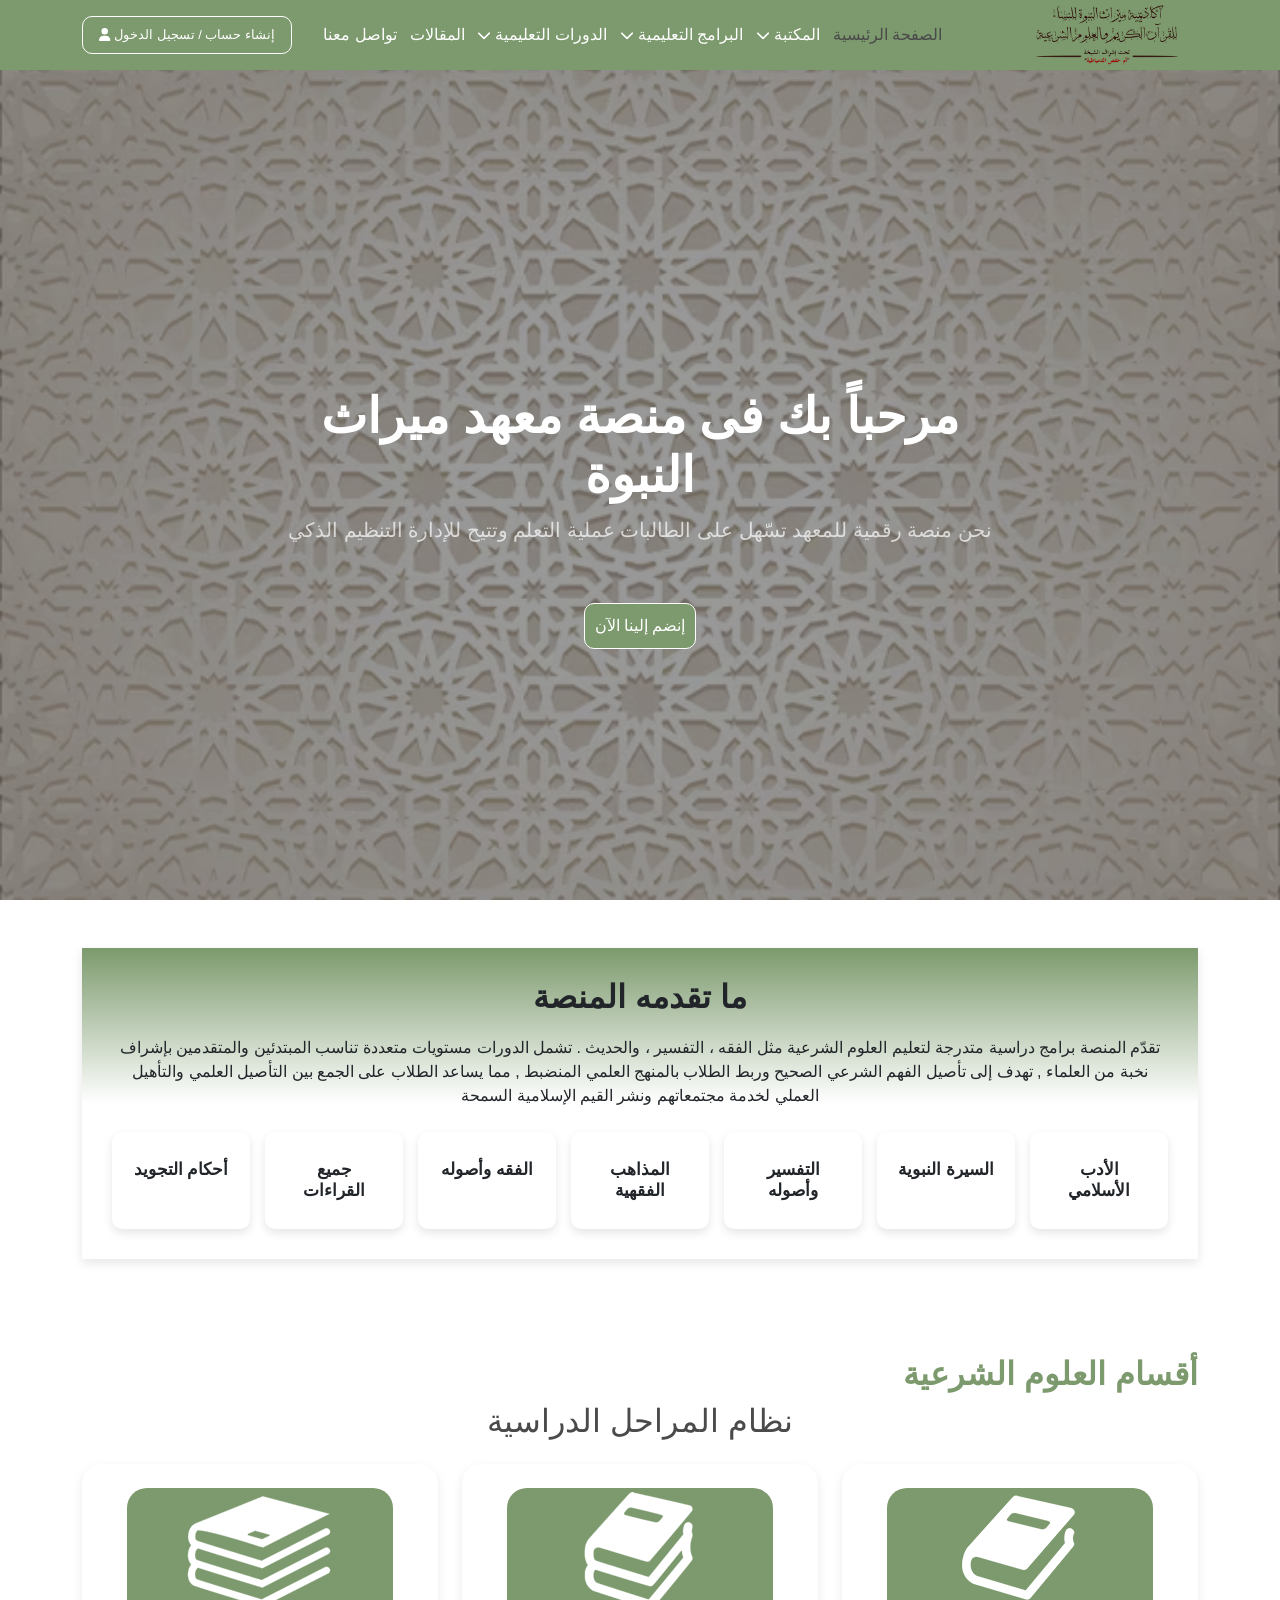
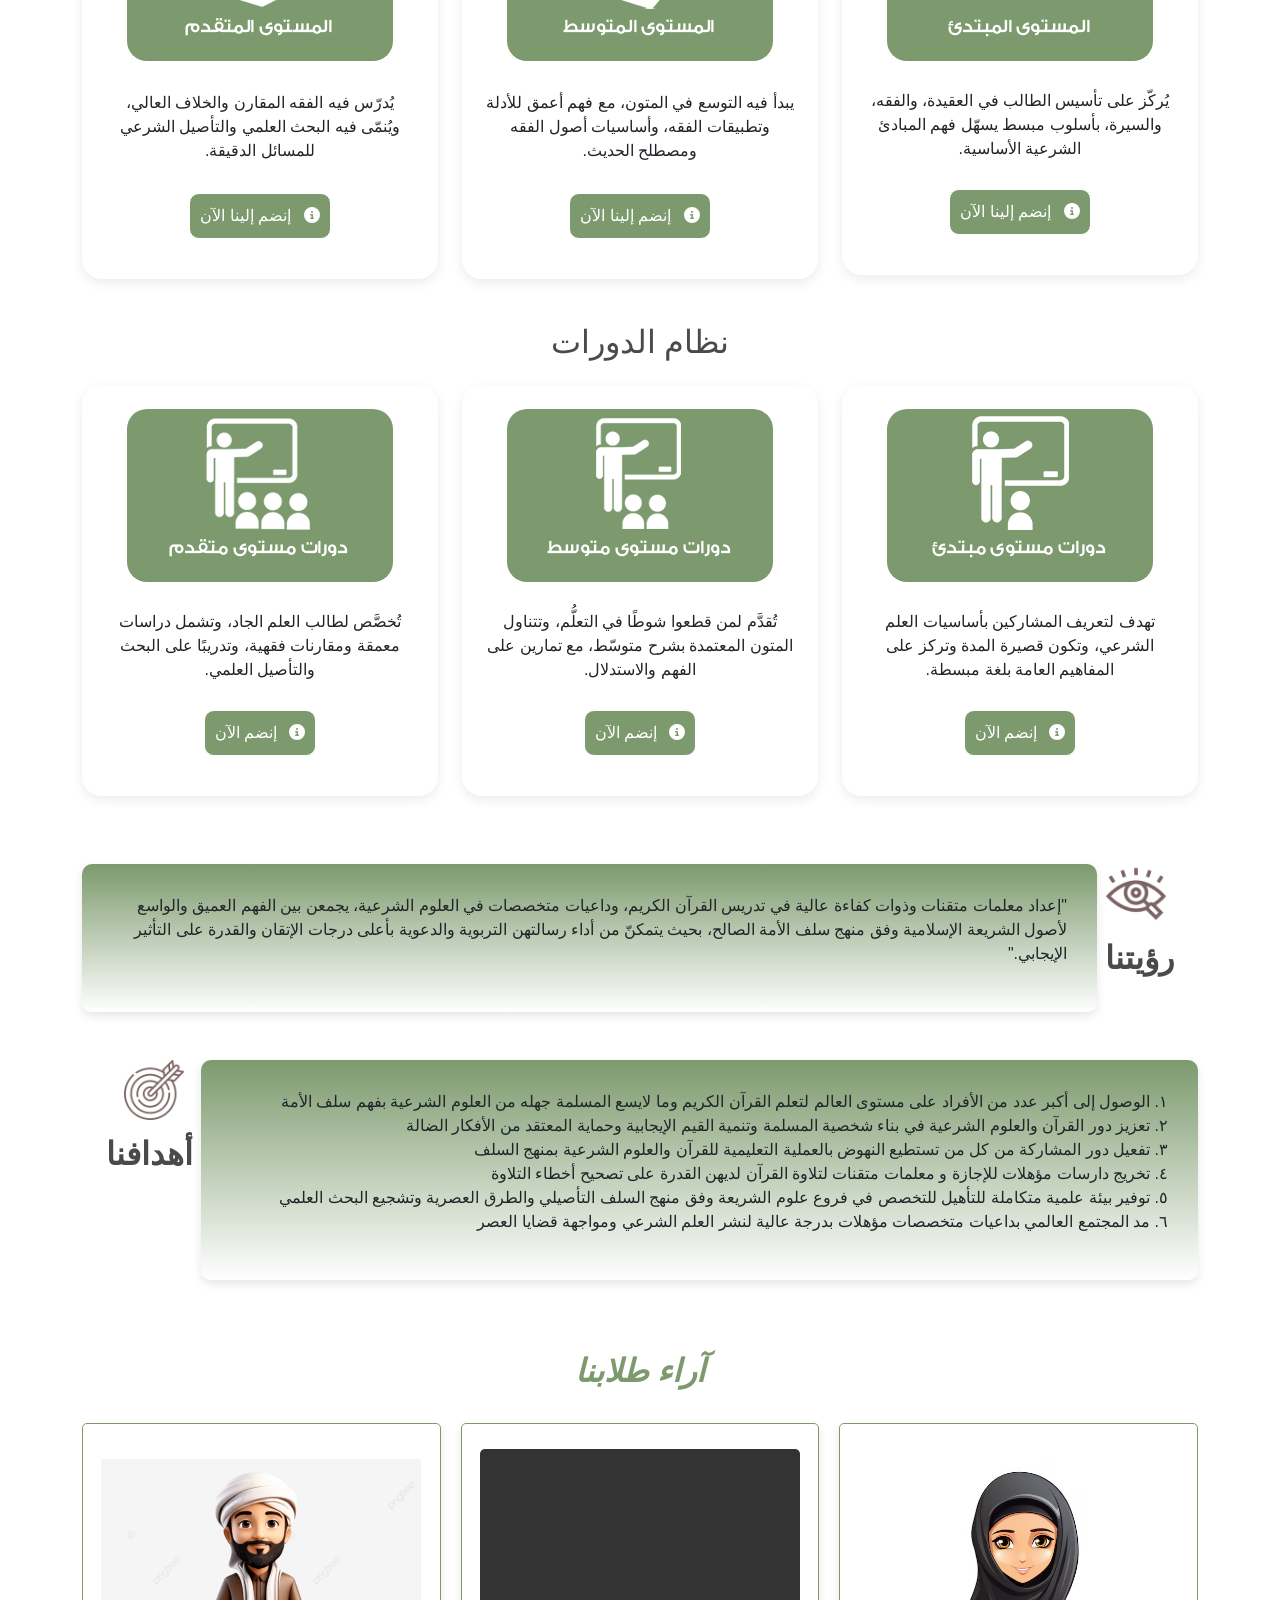
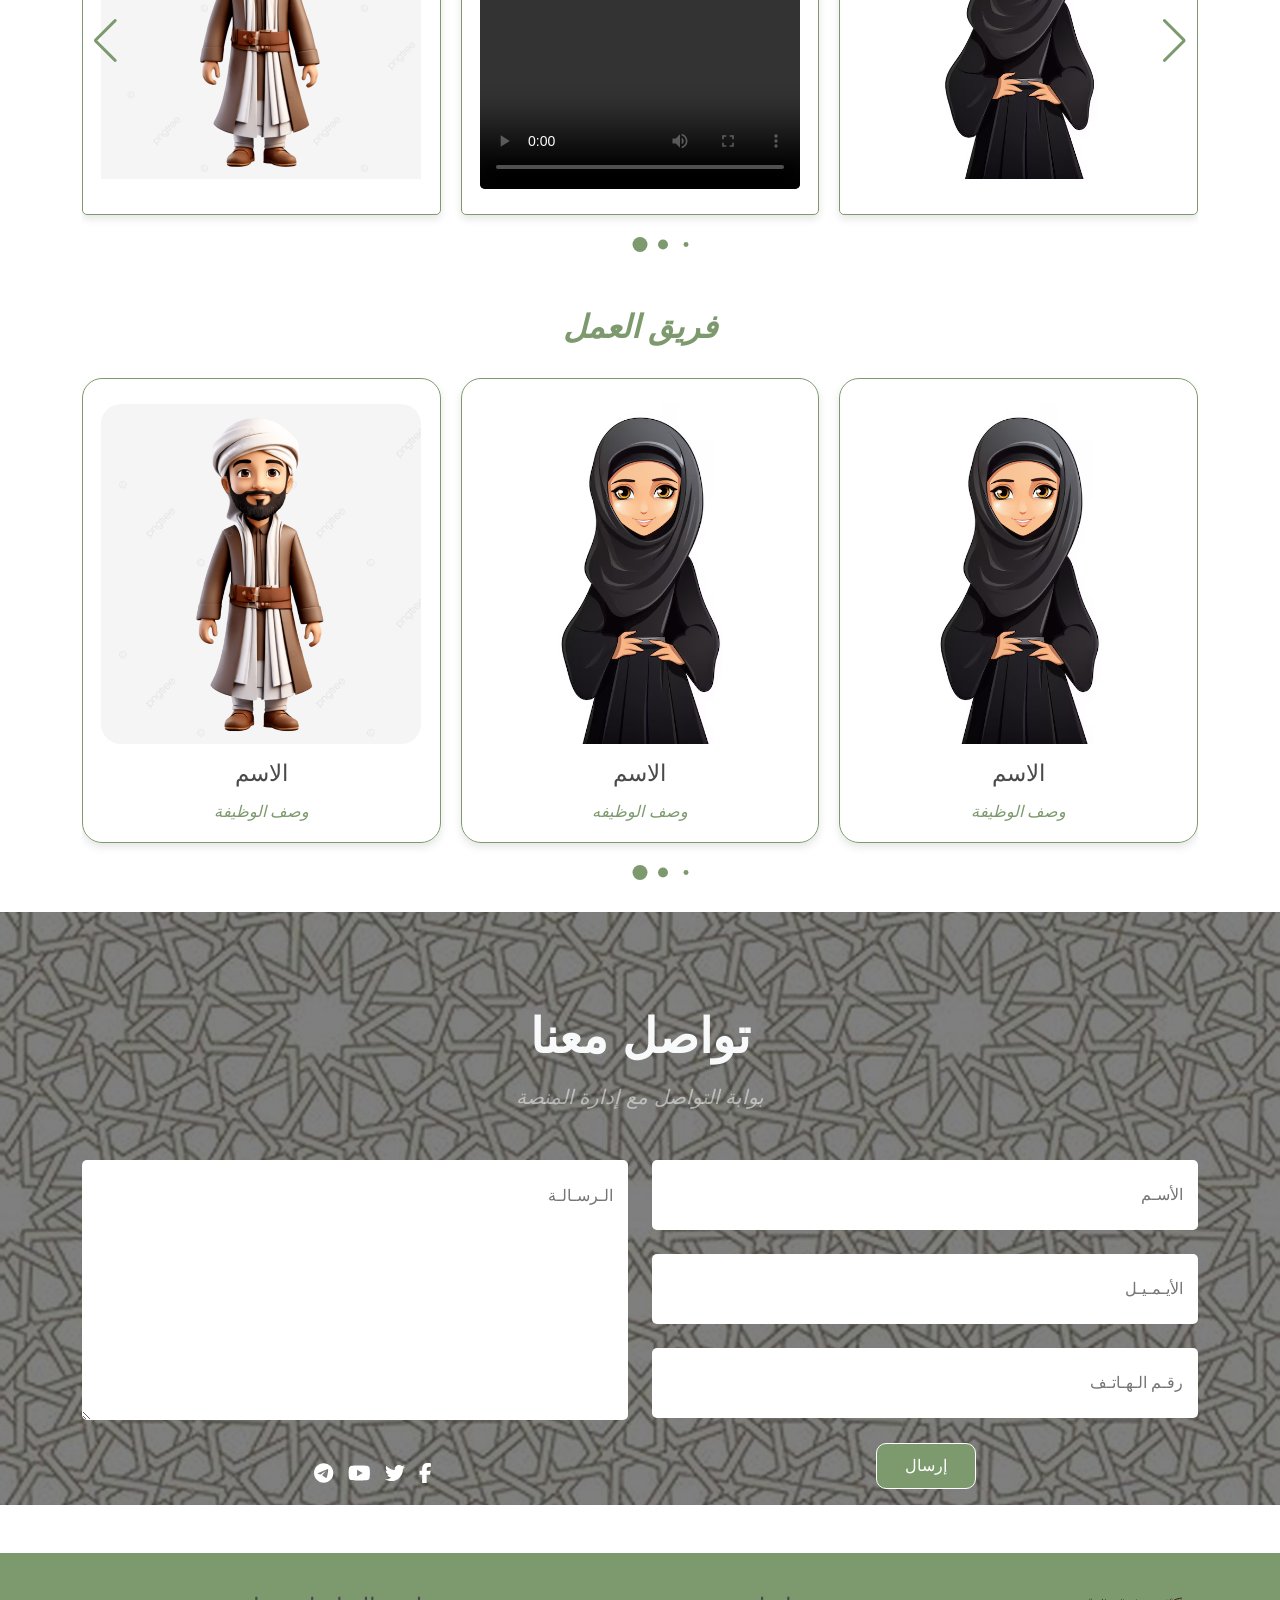
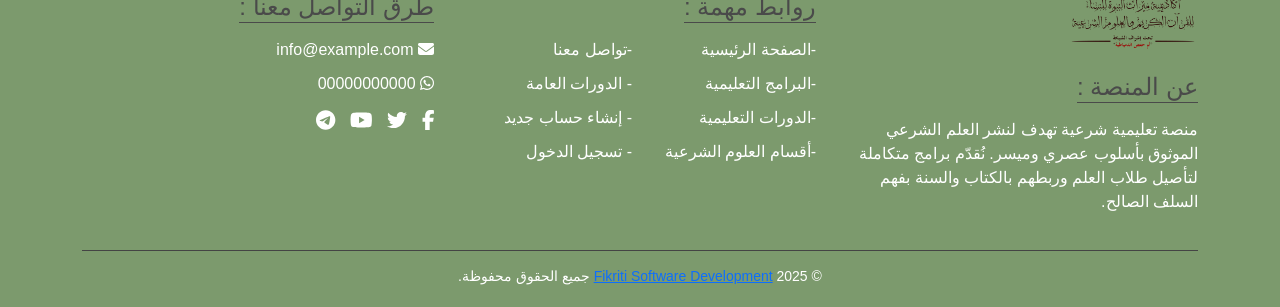
==== index.html @ 690f69a8 "commit" ====
<!DOCTYPE html>
<html lang="en">

<head>
    <meta charset="UTF-8">
    <meta name="viewport" content="width=device-width, initial-scale=1.0">
    <title>معهد ميراث النبوة</title>
    <link rel="stylesheet" href="style.css">
    <link rel="icon" href="./images/font.png">
    <link rel="stylesheet" href="css/all.min.css">
    <link rel="stylesheet" href="css/bootstrap.min.css">
    <link href="https://cdn.jsdelivr.net/npm/bootstrap-icons/font/bootstrap-icons.css" rel="stylesheet">
    <link rel="stylesheet" href="https://cdn.jsdelivr.net/npm/swiper@11/swiper-bundle.min.css" />
</head>

<body>

    <!-- navbar -->
    <nav class="navbar navbar-expand-lg sticky-top">
        <div class="container">
            <button class="navbar-toggler" type="button" data-bs-toggle="collapse" data-bs-target="#main"
                aria-controls="main" aria-expanded="false" aria-label="Toggle navigation">
                <i class="fa-solid fa-bars "></i>
            </button>
            <div class="logo1">
                <a class="navbar-brand d-block d-lg-none me-4" href="#"><img src="./images/font.png" alt=""></a>
            </div>

            <div class="left-nav d-flex align-items-center me-auto">
                <a href="./Registration/signup.html" class="nav-link login" onclick="window.location.href='#'">
                    <i class="fas fa-user"></i> إنشاء حساب / تسجيل الدخول
                </a>
            </div>

            <div class="collapse navbar-collapse" id="main">
                <ul class="navbar-nav ms-auto mb-2 mb-lg-0 " style="direction: rtl;">
                    <li class="nav-item">
                        <a class="nav-link active" aria-current="page" href="#">الصفحة الرئيسية</a>
                    </li>

                    <li class="nav-item dropdown">
                        <a class="nav-link d-flex align-items-center gap-1" href="#" id="navbarDropdown" role="button"
                            data-bs-toggle="dropdown" aria-expanded="false">
                            المكتبة <i class="fas fa-chevron-down small"></i>
                        </a>
                        <ul class="menu dropdown-menu text-start" aria-labelledby="navbarDropdown">
                            <li><a class="dropdown-item" onclick="window.location.href='#';" href="#">قسم الحفظ
                                    والمتشابهات</a></li>
                            <li><a class="dropdown-item" href="#">قسم التجويد</a></li>
                            <li><a class="dropdown-item" href="#">قسم القراءات</a></li>
                            <li><a class="dropdown-item" href="#">قسم التفسير واصوله</a></li>
                            <li><a class="dropdown-item" href="#">قسم العقيدة والتوحيد</a></li>
                            <li><a class="dropdown-item" href="#">قسم علوم الحديث</a></li>
                            <li><a class="dropdown-item" href="#">قسم السيرة النبوية</a></li>
                            <li><a class="dropdown-item" href="#">قسم الفقه وأصوله والمذاهب الفقهية</a></li>
                            <li><a class="dropdown-item" href="#">قسم الدعوة واصولها</a></li>
                            <li><a class="dropdown-item" href="#">قسم الرقائق والأداب الاسلامية</a></li>
                            <li><a class="dropdown-item" href="#">قسم اللغة العربية</a></li>
                            <li><a class="dropdown-item" href="#">مؤلفات الشيخة أم حفص الدمياطية</a></li>
                        </ul>
                    </li>

                    <li class="nav-item dropdown">
                        <a class="nav-link d-flex align-items-center gap-1" href="#" id="navbarDropdown" role="button"
                            data-bs-toggle="dropdown" aria-expanded="false">
                            البرامج التعليمية <i class="fas fa-chevron-down small"></i>
                        </a>
                        <ul class="menu dropdown-menu" aria-labelledby="navbarDropdown">
                            <li><a class="dropdown-item" href="#">قسم العلوم الشرعية</a>
                                <ul class="submenu dropdown-menu">
                                    <li><a class="dropdown-item" href="#">-المستوى الأول</a></li>
                                    <li><a class="dropdown-item" href="#">--المستوى الثاني</a></li>
                                    <li><a class="dropdown-item" href="#">---المستوى الثالث</a></li>
                                </ul>
                            </li>
                        </ul>
                    </li>

                    <li class="nav-item dropdown">
                        <a class="nav-link d-flex align-items-center gap-1" href="#" id="navbarDropdown" role="button"
                            data-bs-toggle="dropdown" aria-expanded="false">
                            الدورات التعليمية <i class="fas fa-chevron-down small"></i>
                        </a>
                        <ul class="menu dropdown-menu" aria-labelledby="navbarDropdown">
                            <li><a class="dropdown-item" href="#">التسجيل بالدورات</a>
                            <li><a class="dropdown-item" href="#">دورات العام الدراسى 1446هـ</a>
                            <li><a class="dropdown-item" href="#">الدورات العامه</a>
                            </li>
                        </ul>
                    </li>
                    <li class="nav-item">
                        <a class="nav-link" href="#">المقالات</a>
                    </li>
                    <li class="nav-item">
                        <a class="nav-link" href="#Contact">تواصل معنا</a>
                    </li>
                </ul>
                <div class="logo">
                    <a class="navbar-brand ms-auto fw-bold d-none d-lg-block" href="#"><img src="./images/font.png"
                            alt=""></a>
                </div>
            </div>
        </div>
    </nav>
    <!-- navbar -->

    <!-- section two -->
    <section id="hero" class="hero section dark-background">
        <img src="images/islamic-pattern-white-background_691635-5.avif" alt="" data-aos="fade-in" />
        <div class="container fade-in">
            <div class="row justify-content-center text-center" data-aos="fade-up" data-aos-delay="100">
                <div class="col-xl-8 col-lg-6">
                    <h2 data-i18n="hero_title"> مرحباً بك فى منصة معهد ميراث النبوة</h2>
                    <p>
                        نحن منصة رقمية للمعهد تسّهل على الطالبات عملية التعلم وتتيح للإدارة التنظيم الذكي
                    </p>
                    <p>
                        <button class="click mt-5">إنضم إلينا الآن</button>
                    </p>
                    <!-- <p class="mt-5 hadec">
                        عن أبي هريرة رَضِيَ اللَّهُ عَنهُ أن رَسُول اللَّهِ ﷺ قال: (من سلك طريقاً يلتمس فيه علماً سهل اللَّه له طريقاً إلى الجنة) رَوَاهُ مُسلِمٌ.
                    </p> -->
                </div>
            </div>
        </div>
    </section>
    <!-- section two -->

    <!-- scroll Up -->
    <div class="up">
        <img src="./images/arrow.png" alt="">
    </div>
    <!-- scroll Up -->

    <!-- section three -->
    <div class="container py-5">
        <div class="values">
            <div class="text-center mb-4">
                <h2 class="section-title fade-in-left" data-i18n="ourValues">ما تقدمه المنصة</h2>
                <p data-i18n="valuesText">تقدّم المنصة برامج دراسية متدرجة لتعليم العلوم الشرعية مثل الفقه ، التفسير ،
                    والحديث . تشمل الدورات مستويات متعددة تناسب المبتدئين والمتقدمين بإشراف نخبة من العلماء ,
                    تهدف إلى تأصيل الفهم الشرعي الصحيح وربط الطلاب بالمنهج العلمي المنضبط , مما يساعد الطلاب على الجمع
                    بين التأصيل العلمي والتأهيل العملي لخدمة مجتمعاتهم ونشر القيم الإسلامية السمحة</p>
            </div>

            <div class="values-container fade-in">
                <div class="value-card">
                    <!-- <div class="value-icon"></div> -->
                    <h5 class="fw-bold mt-2" data-i18n="innovation"> أحكام التجويد</h5>
                </div>
                <div class="value-card">
                    <!-- <div class="value-icon"></div> -->
                    <h5 class="fw-bold mt-2" data-i18n="quality">جميع القراءات</h5>
                </div>
                <div class="value-card">
                    <!-- <div class="value-icon"></div> -->
                    <h5 class="fw-bold mt-2" data-i18n="focusOnClient">الفقه وأصوله</h5>
                </div>
                <div class="value-card">
                    <!-- <div class="value-icon"></div> -->
                    <h5 class="fw-bold mt-2" data-i18n="continuousLearning">المذاهب الفقهية</h5>
                </div>
                <div class="value-card">
                    <!-- <div class="value-icon"></div> -->
                    <h5 class="fw-bold mt-2" data-i18n="teamwork">التفسير وأصوله</h5>
                </div>
                <div class="value-card">
                    <!-- <div class="value-icon"></div> -->
                    <h5 class="fw-bold mt-2" data-i18n="quickResponse">السيرة النبوية</h5>
                </div>
                <div class="value-card">
                    <!-- <div class="value-icon"></div> -->
                    <h5 class="fw-bold mt-2" data-i18n="sustainability">الأدب الأسلامي</h5>
                </div>
            </div>
        </div>
    </div>
    <!-- section three -->

    <!-- section four -->
    <section class="services text-center py-5" id="" style="direction: rtl;">
        <div class="container">
            <h1 class="text-end fw-bold fade-in-left">أقسام العلوم الشرعية</h1>
            <h2 class="fade-in-left" data-i18n="qualityMeetsInnovation">نظام المراحل الدراسية</h2>
            <div class="row mt-4 fade-in">

                <div class="col-lg-4 col-md-6 col-12 all-cards mb-4 fade-in">
                    <div class="service-card p-4 mb-4 text-center">
                        <img src="./images/lev 1.png" alt="Website Development Icon" class="service-img mb-3">
                        <p data-i18n="webDevelopmentDesc">
                            يُركّز على تأسيس الطالب في العقيدة، والفقه، والسيرة، بأسلوب مبسط يسهّل فهم المبادئ الشرعية
                            الأساسية.
                        </p>
                        <p>
                            <button class="click"><i class="fas fa-info-circle ms-2"></i> إنضم إلينا الآن</button>
                        </p>
                    </div>
                </div>

                <div class="col-lg-4 col-md-6 col-12 all-cards fade-in">
                    <div class="service-card p-4 mb-4 text-center">
                        <img src="./images/lev2.png" alt="Mobile App Icon" class="service-img mb-3">
                        <p data-i18n="mobileAppDesc">
                            يبدأ فيه التوسع في المتون، مع فهم أعمق للأدلة وتطبيقات الفقه، وأساسيات أصول الفقه ومصطلح
                            الحديث.
                        </p>
                        <p>
                            <button class="click"><i class="fas fa-info-circle ms-2"></i> إنضم إلينا الآن</button>
                        </p>
                    </div>
                </div>

                <div class="col-lg-4 col-md-6 col-12 all-cards fade-in">
                    <div class="service-card p-4 mb-4 text-center">
                        <img src="./images/lev3.png" alt="Desktop Dev Icon" class="service-img mb-3">
                        <p data-i18n="desktopDevDesc">
                            يُدرّس فيه الفقه المقارن والخلاف العالي، ويُنمّى فيه البحث العلمي والتأصيل الشرعي للمسائل
                            الدقيقة.
                        </p>
                        <p>
                            <button class="click"><i class="fas fa-info-circle ms-2"></i> إنضم إلينا الآن</button>
                        </p>
                    </div>
                </div>

                <h2 class="fade-in-left my-4" data-i18n="qualityMeetsInnovation">نظام الدورات </h2>

                <div class="col-lg-4 col-md-6 col-12 all-cards fade-in">
                    <div class="service-card p-4 mb-4 text-center">
                        <img src="./images/cour1.png" alt="Desktop Dev Icon" class="service-img mb-3">
                        <p data-i18n="desktopDevDesc">
                            تهدف لتعريف المشاركين بأساسيات العلم الشرعي، وتكون قصيرة المدة وتركز على المفاهيم العامة
                            بلغة مبسطة.
                        </p>
                        <p>
                            <button class="click"><i class="fas fa-info-circle ms-2"></i> إنضم الآن</button>
                        </p>
                    </div>
                </div>

                <div class="col-lg-4 col-md-6 col-12 all-cards fade-in">
                    <div class="service-card p-4 mb-4 text-center">
                        <img src="./images/cour2.png" alt="Desktop Dev Icon" class="service-img mb-3">
                        <p data-i18n="desktopDevDesc">
                            تُقدَّم لمن قطعوا شوطًا في التعلُّم، وتتناول المتون المعتمدة بشرح متوسّط، مع تمارين على
                            الفهم والاستدلال.
                        </p>
                        <p>
                            <button class="click"><i class="fas fa-info-circle ms-2"></i> إنضم الآن</button>
                        </p>
                    </div>
                </div>

                <div class="col-lg-4 col-md-6 col-12 all-cards fade-in">
                    <div class="service-card p-4 mb-4 text-center">
                        <img src="./images/cour3.png" alt="Desktop Dev Icon" class="service-img mb-3">
                        <p data-i18n="desktopDevDesc">
                            تُخصَّص لطالب العلم الجاد، وتشمل دراسات معمقة ومقارنات فقهية، وتدريبًا على البحث والتأصيل
                            العلمي.
                        </p>
                        <p>
                            <button class="click"><i class="fas fa-info-circle ms-2"></i> إنضم الآن</button>
                        </p>
                    </div>
                </div>
            </div>

        </div>
    </section>
    <!-- section four -->

    <!-- section five -->
    <div class="container py- Our fade-in" style="direction: rtl;">
        <div class="row mb-5 align-items-center">
            <div class="col-12 d-flex">
                <div class="icon-title me-4 text-center">
                    <img src="./images/vision.png" alt="Vision Icon" class="icon-img">
                    <h2 class="fw-bold fade-in-left ms-2" data-i18n="ourVision">رؤيتنا</h2>
                </div>
                <div class="vision-message w-100">
                    <p>
                        "إعداد معلمات متقنات وذوات كفاءة عالية في تدريس القرآن الكريم، وداعيات متخصصات في العلوم
                        الشرعية، يجمعن بين الفهم العميق والواسع لأصول الشريعة الإسلامية وفق منهج سلف الأمة الصالح، بحيث
                        يتمكنّ من أداء رسالتهن التربوية والدعوية بأعلى درجات الإتقان والقدرة على التأثير الإيجابي." </p>
                </div>
            </div>
        </div>
        <div class="row mb-5 align-items-center">
            <div class="col-12 d-flex flex-row-reverse">
                <div class="icon-title ms-4 text-center">
                    <img src="./images/target.png" alt="Message Icon" class="icon-img">
                    <h2 class="fw-bold fade-in-left me-2" data-i18n="ourMessage">أهدافنا</h2>
                </div>
                <div class="vision-message w-100">
                    <p>
                        ١. الوصول إلى أكبر عدد من الأفراد على مستوى العالم لتعلم القرآن الكريم وما لايسع المسلمة جهله من
                        العلوم الشرعية بفهم سلف الأمة
                        <br>
                        ٢. تعزيز دور القرآن والعلوم الشرعية في بناء شخصية المسلمة وتنمية القيم الإيجابية وحماية المعتقد
                        من الأفكار الضالة
                        <br>
                        ٣. تفعيل دور المشاركة من كل من تستطيع النهوض بالعملية التعليمية للقرآن والعلوم الشرعية بمنهج
                        السلف
                        <br>
                        ٤. تخريج دارسات مؤهلات للإجازة و معلمات متقنات لتلاوة القرآن لديهن القدرة على تصحيح أخطاء
                        التلاوة
                        <br>
                        ٥. توفير بيئة علمية متكاملة للتأهيل للتخصص في فروع علوم الشريعة وفق منهج السلف التأصيلي والطرق
                        العصرية وتشجيع البحث العلمي
                        <br>
                        ٦. مد المجتمع العالمي بداعيات متخصصات مؤهلات بدرجة عالية لنشر العلم الشرعي ومواجهة قضايا العصر
                    </p>
                </div>
            </div>
        </div>
    </div>
    <!-- section five -->

    <!-- Opinions -->
    <section class="testimonials-section container mb-4" id="">
        <h1 class="text-center fw-bold fade-in-left py-4" data-i18n="ourProducts">آراء طلابنا</h1>
        <div class="section-content fade-in">
            <div class="slider-container swiper">
                <div class="slider-wrapper2 fade-in">
                    <ul class="testimonials-list swiper-wrapper">
                        <li class="testimonial2 swiper-slide fade-in-left">
                            <img src="./images/muslim men.png" alt="User" class="user-image2" />
                        </li>
                        <li class="testimonial2 swiper-slide fade-in-left">
                            <video class="user-image2" src="./images/vidio 1.mp4" controls ></video>
                        </li>
                        <li class="testimonial2 swiper-slide fade-in-left">
                            <img src="./images/muslim woman.avif" alt="User" class="user-image2" />
                        </li>
                        <li class="testimonial2 swiper-slide fade-in-left">
                            <iframe width="560" height="315" class="user-image2"
                            src="https://www.youtube.com/embed/JV-rU6DciFk?si=kWnAn7lTeYfcyyf6"
                            title="YouTube video player" frameborder="0"
                            allow="accelerometer; autoplay; clipboard-write; encrypted-media; gyroscope; picture-in-picture; web-share"
                            referrerpolicy="strict-origin-when-cross-origin" allowfullscreen></iframe>
                        </li>
                        <li class="testimonial2 swiper-slide fade-in-left">
                            <img src="./images/muslim men.png" alt="User" class="user-image2" />
                        </li>
                        <li class="testimonial2 swiper-slide fade-in-left">
                            <video class="user-image2" src="./images/vidio 1.mp4" controls ></video>
                        </li>
                    </ul>
                    <div class="swiper-pagination"></div>
                    <div class="swiper-slide-button swiper-button-prev"></div>
                    <div class="swiper-slide-button swiper-button-next"></div>
                </div>
            </div>
        </div>
    </section>
    <!-- Opinions -->

    <!-- team -->
    <section class="testimonials-section container mb-4" id="">
        <h1 class="text-center fw-bold fade-in-left py-4" data-i18n="ourProducts">فريق العمل </h1>
        <div class="section-content fade-in">
            <div class="slider-container swiper">
                <div class="slider-wrapper fade-in">
                    <ul class="testimonials-list swiper-wrapper">
                        <li class="testimonial swiper-slide fade-in-left">
                            <img src="./images/muslim men.png" alt="User" class="user-image" />
                            <h3 class="name text-uppercase" data-i18n="product1Title">الاسم</h3>
                            <i class="feedback" data-i18n="product1Desc">وصف الوظيفة</i>
                        </li>
                        <li class="testimonial swiper-slide fade-in-left">
                            <img src="./images/muslim woman.avif" alt="User" class="user-image" />
                            <h3 class="name text-uppercase" data-i18n="product2Title">الاسم</h3>
                            <i class="feedback" data-i18n="product2Desc">وصف الوظيفه</i>
                        </li>
                        <li class="testimonial swiper-slide fade-in-left">
                            <img src="./images/muslim woman.avif" alt="User" class="user-image" />
                            <h3 class="name text-uppercase" data-i18n="product3Title">الاسم</h3>
                            <i class="feedback" data-i18n="product3Desc">وصف الوظيفة</i>
                        </li>
                        <li class="testimonial swiper-slide fade-in-left">
                            <img src="./images/muslim woman.avif" alt="User" class="user-image" />
                            <h3 class="name text-uppercase" data-i18n="product3Title">الاسم</h3>
                            <i class="feedback" data-i18n="product3Desc">وصف الوظيفة</i>
                        </li>
                        <li class="testimonial swiper-slide fade-in-left">
                            <img src="./images/muslim woman.avif" alt="User" class="user-image" />
                            <h3 class="name text-uppercase" data-i18n="product3Title">الاسم</h3>
                            <i class="feedback" data-i18n="product3Desc">وصف الوظيفة</i>
                        </li>
                        <li class="testimonial swiper-slide fade-in-left">
                            <img src="./images/muslim woman.avif" alt="User" class="user-image" />
                            <h3 class="name text-uppercase" data-i18n="product3Title">الاسم</h3>
                            <i class="feedback" data-i18n="product3Desc">وصف الوظيفة</i>
                        </li>
                    </ul>
                    <div class="swiper-pagination"></div>
                </div>
            </div>
        </div>
    </section>
    <!-- team -->

    <!-- Contact  -->
    <div class="Contact pt-5 pt-5" id="Contact">
        <img src="./images/OIP.jpeg" alt="" class="bg-img">
        <div class="container">
            <div class="main-title mb-5 mt-5 text-center">
                <h1 class=" fw-bold fa-3x mb-3 text-light">تواصل معنا</h1>
                <p class="text-white-50 fs-5 fst-italic">بوابة التواصل مع إدارة المنصة</p>
            </div>
            <div class="row">
                <div class="col-lg-6 col-md-6">
                    <form class="Fform fs-5">
                        <input type="text" placeholder="الأسـم" required class="w-100 mb-4"
                            style="height: 70px; border-radius: 5px;">
                        <input type="email" placeholder="الأيـمـيـل" required class="w-100 mb-4"
                            style="height: 70px; border-radius: 5px;">
                        <input type="number" placeholder="رقـم الـهـاتـف" required class="w-100 mb-4"
                            style="height: 70px; border-radius: 5px;">
                    </form>
                </div>
                <div class="col-lg-6 col-md-6">
                    <form>
                        <textarea placeholder="الـرسـالـة" required class="w-100 mb-3 pt-4"
                            style="height: 260px; border-radius: 5px;"></textarea>
                    </form>
                </div>
            </div>
            <div class="d-flex justify-content-around align-items-center">
                <p>
                    <button class="click">إرسال</button>
                </p>
                <div class="social-icons">
                    <a href="#"><i class="fab fa-facebook-f fa-bounce"></i></a>
                    <a href="#"><i class="fab fa-twitter fa-bounce"></i></a>
                    <a href="#"><i class="fab fa-youtube fa-bounce"></i></a>
                    <a href="#"><i class="fab fa-telegram fa-bounce"></i></a>
                </div>
            </div>
        </div>
    </div>
    <!-- Contact  -->

    <!-- footer -->
    <footer class="footer mt-5">
        <div class="container">
            <div class="footer-container">
                <div class="footer-about">
                    <div class="footer-logo">
                        <img src="images/font.png" alt="شعار الأكاديمية">
                    </div>
                    <h4>عن المنصة :</h4>
                    <p>
                        منصة تعليمية شرعية تهدف لنشر العلم الشرعي الموثوق بأسلوب عصري وميسر.
                        نُقدّم برامج متكاملة لتأصيل طلاب العلم وربطهم بالكتاب والسنة بفهم السلف الصالح. </p>
                </div>

                <div class="footer-links">
                    <h4>روابط مهمة :</h4>
                    <ul>
                        <li><a href="#">-الصفحة الرئيسية</a></li>
                        <li><a href="#">-البرامج التعليمية</a></li>
                        <li><a href="#">-الدورات التعليمية</a></li>
                        <li><a href="#">-أقسام العلوم الشرعية</a></li>
                        <li><a href="#Contact">-تواصل معنا</a></li>
                        <li><a href="#">- الدورات العامة</a></li>
                        <li><a href="#">- إنشاء حساب جديد</a></li>
                        <li><a href="#">- تسجيل الدخول</a></li>
                    </ul>
                </div>

                <div class="footer-contact">
                    <h4>طرق التواصل معنا :</h4>
                    <p><i class="fas fa-envelope"></i> info@example.com</p>
                    <p><i class="fab fa-whatsapp"></i> 00000000000</p>
                    <div class="social-icons">
                        <a href="#"><i class="fab fa-facebook-f fa-bounce"></i></a>
                        <a href="#"><i class="fab fa-twitter fa-bounce"></i></a>
                        <a href="#"><i class="fab fa-youtube fa-bounce"></i></a>
                        <a href="#"><i class="fab fa-telegram fa-bounce"></i></a>
                    </div>
                </div>
            </div>
            <div class="footer-bottom">
                © 2025 <a href="https://fikrati-roan.vercel.app" target="_blank">Fikriti Software Development</a> جميع
                الحقوق محفوظة.
            </div>
        </div>
    </footer>
    <!-- footer -->


    <script src="https://cdn.jsdelivr.net/npm/swiper@11/swiper-bundle.min.js"></script>
    <script src="main.js"></script>
    <script src="js/all.min.js"></script>
    <script src="js/bootstrap.bundle.min.js"></script>

</body>

</html>
---- style.css ----
body {
    font-family:Verdana, Geneva, Tahoma, sans-serif !important;
    box-sizing: border-box;
    overflow-x: hidden;
    margin: 0;
    padding: 0;
  }
  ::selection {
    background-color: var(--main-color--);
  }
  
  html,
  body {
    margin: 0;
    padding: 0;
  }
  
  html {
    scroll-behavior: smooth;
  }
  
  /* ul {
    padding-left: 0rem !important;
  } */
  
  /* :root {
    --main-color--: #D5C7A3;
    --beige-color--: #F6F0F0;
    --hover-color--: #7C6364;
    --white-color--: #ffffff;
  } */
  /* :root {
    --main-color--: #97a97c;
    --beige-color--: #F6F0F0;
    --hover-color--: #7C6364;
    --white-color--: #ffffff;
  } */
  :root {
    --main-color--: #7C9A6D;
    --beige-color--: #dee2e6;
    --hover-color--: #4A4A4A;
    --white-color--: #ffffff;
  }
  /* :root {
    --main-color--: #6C8C79;
    --beige-color--: #F8F5F0;
    --hover-color--: #3E4E50;
    --white-color--: #ffffff;
  } */



  /* navbar */
.navbar {
    opacity: 0;
    transform: translateY(-100px);
    transition: opacity 1s ease, transform 1s ease;
  }
  .navbar.visible {
    opacity: 1;
    transform: translateY(0);
    height: 70px;
  }
  @media (max-width: 992px) {
    .navbar-toggler {
      order: 2;
      position: absolute;
      right: 10px;
      top: 10px;
    }
    .navbar-brand.d-block.d-lg-none {
      order: 1;
      position: absolute;
      right: 60px;
      top: 10px;
    }
    .collapse.navbar-collapse {
      margin-top: 0px;
    }
    .d-flex.align-items-center {
      margin-left: 0px;
    }
  }
  @media (min-width: 992px) {
    .navbar-expand-lg .navbar-nav .nav-link {
      padding-right: .3rem!important;
      padding-left: .5rem!important;
    }
  }
  .dropdown-menu {
    column-count: 2 !important;
    column-gap: 2rem;
    line-height: 30px;
    display: none;
  }
  .nav-item.dropdown:hover .dropdown-menu {
    display: block;
  }
  .nav-item .nav-link,
  .nav-item .nav-link:focus {
    color: var(--white-color--);
  }
  .navbar {
    background-color: var(--main-color--);
  }
  .nav-link.active {
    color: var(--beige-color--) !important;
    color: var(--hover-color--) !important;
  }
  .nav-link:hover:not(.active) {
    color: var(--beige-color--);
  }
  .left-nav .nav-link,
  .navbar-brand {
    color: var(--white-color--) !important;
  }
  .navbar .nav-link:hover:not(.left-nav .nav-link) {
    color: var(--hover-color--);
  }
  .navbar .logo1 img {
    width: 150px;
    height: 65px;
    margin-top: -10px;
    margin-right: -10px;
  }
  .navbar .logo img {
    width: 150px;
    height: 70px;
    margin-left: 45px;
    margin-top: -5px;
    margin-bottom: -5px;
  }
  .login {
    border: solid var(--white-color--) 1px;
    border-radius: 10px;
    font-size: 13px;
  }
  .login:hover {
    background-color: var(--beige-color--);
    color: var(--main-color--) !important;
  }
  .nav-link {
    position: relative;
    display: flex;
    align-items: center;
  }
  .navbar-collapse .nav-link::after {
    content: '';
    position: absolute;
    bottom: 0;
    left: 0;
    width: 0;
    height: 1px;
    background-color: var(--hover-color--);
    transition: width 0.3s;
}
.navbar-collapse .nav-link:hover::after {
    width: 100%;
}

.navbar-expand-lg .navbar-nav .dropdown-menu {
  column-count: 1 !important;
}
.dropdown-submenu:hover > .submenu {
  display: block;
}

.submenu {
  display: none;
}
.submenu li{
  margin-right: 10px!important;
}
  .menu{
    border-radius: 20px;
  }
  .menu .dropdown-item {
    text-align: center;
  }
  .menu .dropdown-item:hover {
    background-color: var(--main-color--);
    box-shadow: 1px 1px 1px 1px rgba(0, 0, 0, 0.338);
    border-radius: 5px;
  }
  .navbar .navbar-toggler {
    color: var(--white-color--) !important;
    border-color: var(--white-color--) !important;
    border: solid 2px;
    font-size: 25px;
  }
  .navbar .navbar-toggler:focus {
    box-shadow: none;
  }
  .navbar .navbar-toggler[aria-expanded="true"] {
    border: none;
  }

  @media (max-width: 992px) {
    .navbar-collapse {
      background-color: var(--main-color--);
      padding: 15px;
      border-radius: 10px;
    }
  
    .navbar-nav .nav-item {
      margin-bottom: 20px;
    }
    .navbar-nav .nav-item:first-child {
      margin-top: 25px;
    }
  
    .navbar-nav .nav-link {
      padding: 10px 15px;
      font-size: 14px;
      border-bottom: 1px solid rgba(255, 255, 255, 0.066);
    }
  }

  @media (max-width: 768px) {
    .navbar .logo1 img,
    .navbar .logo img {
      width: 100px;
      height: auto;
    }
  
    .nav-link,
    .dropdown-item,
    .login {
      font-size: 10px !important;
      padding: 3px 5px !important;
    }
  
    .navbar .navbar-toggler {
      font-size: 20px;
    }
  }

/* #################################################################### */
/* section two */
.hero {
  width: 100%;
  height: calc(100vh - 70px);
  position: relative;
  padding-top: 66px;
  display: flex;
  align-items: center;
  justify-content: center;
  z-index: 1;
}
.hero img {
  position: absolute;
  inset: 0;
  display: block;
  width: 100%;
  height: calc(100vh - 70px);;
  object-fit: cover;
  z-index: -1;
  filter: brightness(0.6);
}
.hero:before {
  content: "";
  position: absolute;
  inset: 0;
  z-index: 2;
}
.hero .container {
  position: relative;
  z-index: 2;
  padding: 0 15px;
}
.hero h2 {
  margin: 0;
  font-size: 49px;
  font-weight: 700;
  color: var(--white-color--);
  text-align: center;
}
.hero p {
  margin: 10px 0 0 0;
  font-size: 20px;
  color: color-mix(in srgb, var(--white-color--), transparent 30%);
  text-align: center;
}
.click{
  border: solid var(--white-color--) 1px;
  color: var(--white-color--) !important;
  background-color: var(--main-color--) !important;
  border-radius: 10px;
  font-size: 16px;
  padding: 10px;
  transition: all 0.4s;
}
.click:hover {
  background-color: var(--beige-color--)!important;
  color: var(--main-color--) !important;
}
@media (max-width: 768px) {
  .hero h2 {
    font-size: 28px;
  }

  .hero p {
    font-size: 14px;
  }

  .click {
    font-size: 14px;
    padding: 8px;
  }

  .dropdown-menu {
    column-count: 1 !important;
    column-gap: 1rem;
    line-height: 24px;
  }

  .submenu li {
    margin-right: 5px !important;
  }

  .menu .dropdown-item {
    font-size: 12px;
    padding: 6px;
  }
}

/* #################################################################### */
/* Scroll Up */
.up {
  width: 50px;
  height: 50px;
  position: fixed;
  bottom: 30px;
  right: 30px;
  background-color: var(--main-color--);
  display: flex;
  justify-content: center;
  align-items: center;
  border-radius: 10px;
  transform: scale(0);
  transition: 0.3s ease;
  cursor: pointer;
  z-index: 999999;
}
.up img {
  width: 30px;
  height: auto;
}
.up:hover {
  bottom: 35px;
  transform: scale(1.1);
}
.up.show {
  transform: scale(1);
}
@media (max-width: 768px) {
  .up {
    bottom: 20px;
    right: 20px;
    width: 45px;
    height: 45px;
  }
}
@media (max-width: 480px) {
  .up {
    bottom: 15px;
    right: 15px;
    width: 40px;
    height: 40px;
  }
}

/* #########################################################*/
/* section three */
.values-container {
  display: grid;
  grid-template-columns: repeat(auto-fit, minmax(125px, 1fr));
  gap: 15px;
  cursor: default;
}
.value-card {
  text-align: center;
  background: white;
  padding: 20px;
  border-radius: 10px;
  box-shadow: 0px 4px 10px rgba(0, 0, 0, 0.1);
  transition: transform 0.3s ease, box-shadow 0.3s ease, color 0.5s ease,
    background-color 0.5s ease;
}
.value-card:hover {
  transform: translateY(-5px);
  box-shadow: 0px 10px 20px rgba(0, 0, 0, 0.1);
  background-color: var(--main-color--);
  color: var(--light-color);
}
.values {
  box-shadow: 0px 4px 10px rgba(0, 0, 0, 0.1);
  background: linear-gradient(to bottom,  var(--main-color--), #ffffff, #ffffff);
  padding: 30px;
}
/* .values h2{
  color: var(--main-color--);
} */
.value-card h5 {
  font-size: 17px;
}
.value-icon {
  font-size: 2rem;
}
.section-title {
  font-weight: bold;
  text-align: center;
  margin-bottom: 20px;
}

@media (max-width: 768px) {
  .vision-message {
    width: 100%;
    margin: 10px 0;
  }
}

/* #########################################################*/
/* section four */
.service-card {
  background-color: #fff;
  border-radius: 20px;
  /* border: var(--main-color--) 1px solid; */
  box-shadow: 0 4px 12px rgba(0, 0, 0, 0.08);
  transition: transform 0.3s ease-in-out;
  height: 100%;
  display: flex;
  flex-direction: column;
  justify-content: space-between;
}
section h1{
  font-size: 32px;
  color: var(--main-color--);
}
section h2{
  color: var(--hover-color--);
}
.all-cards{
  margin-bottom: 20px;
}

.service-card:hover {
  transform: translateY(-5px);
}

.service-img {
  background-color: var(--main-color--)!important;
  object-fit: contain;
  margin: 0 auto;
  display: block;
  border-radius: 20px;
}
.service-img img{
  width: 80px;
  height: 80px;
}

.read-more {
  font-weight: 500;
  padding: 8px 16px;
  border-radius: 8px;
  font-size: 14px;
}

@media (max-width: 768px) {
  .service-img {
    width: 150px;
    height: 90px;
  }

  .read-more {
    font-size: 13px;
  }
}

/* #########################################################*/
/* section five */
.vision-message {
  background: linear-gradient(to bottom, var(--main-color--), #ffffff);
  padding: 30px;
  border-radius: 10px;
  box-shadow: 0px 4px 10px rgba(0, 0, 0, 0.1);
  text-align: start;
  height: 100%;
  width: 100%;
  flex-grow: 1;
}
.vision-message p{
  font-size: 16px;
}
.icon-img {
  width: 60px;
  margin-bottom: 15px;
}
.icon-title h2{
  color: var(--hover-color--);
}
.Our .row {
  display: flex;
  flex-wrap: nowrap !important;
}

@media (max-width: 768px) {
  .Our .row {
    flex-direction: column !important;
    justify-content: center;
    align-items: center;
  }
  .col-md-6 {
    flex-direction: column !important;
  }
  .vision-message {
    text-align: center;
    margin-top: 20px;
  }
  .vision-message p{
    font-size: 12px;
  }
}
@media (max-width: 450px){
  .vision-message p{
    font-size: 10px;
  }
}

/* #########################################################*/
/* Opinions */
.testimonials-section .testimonial2 {
  user-select: none;
  padding: 10px !important;
  cursor: pointer;
  display: flex;
  flex-direction: column;
  justify-content: center;
  align-items: center;
  text-align: center;
  position: relative;
  border-radius: 5px;
  border: solid 1px var(--main-color--);
  box-shadow: 0 4px 8px rgba(0, 0, 0, 0.1);
  transition: transform 0.3s ease, box-shadow 0.3s ease;
}
.testimonials-section .testimonial2 .user-image2 {
  width: 320px;
  height: 340px;
  margin-bottom: 15px;
  margin-top: 15px;
  object-fit:contain;
  position: relative;
  transition: all 0.3s ease;
  border-radius: 5px;
  box-sizing: border-box;
}
@media (max-width: 480px) {
  .testimonials-section .testimonial2 .user-image2 {
    width: 390px !important;
    height: 270px !important;
    max-width: 100% !important;
  }
}

@media (max-width: 768px) {
  .testimonials-section .testimonial2 .user-image2 {
    width: 200px;
    height: 220px;
    max-width: 100% !important;
  }
}

@media (max-width: 1200px) {
  .testimonials-section .testimonial2 .user-image2 {
    width: 290px;
    height: 310px;
  }
}

/* #########################################################*/
/* team */
.testimonials-section h1 {
  color: var(--main-color--);
  font-style: italic;
}
.testimonials-section .testimonial {
  user-select: none;
  padding: 10px !important;
  cursor: pointer;
  display: flex;
  flex-direction: column;
  justify-content: center;
  align-items: center;
  text-align: center;
  position: relative;
  border-radius: 20px;
  border: solid 1px var(--main-color--);
  box-shadow: 0 4px 8px rgba(0, 0, 0, 0.1);
  transition: transform 0.3s ease, box-shadow 0.3s ease;
}
.testimonials-section .testimonial .user-image {
  width: 320px;
  height: 340px;
  margin-bottom: 15px;
  margin-top: 15px;
  object-fit: cover;
  position: relative;
  transition: all 0.3s ease;
  border-radius: 20px;
  box-sizing: border-box;
}
.testimonials-section .testimonial .name {
  margin-bottom: 15px;
  font-size: 23.4px;
  transition: transform 0.3s ease, opacity 0.3s ease;
  transition: color 0.4s ease-in-out;
  color: var(--hover-color--);
}
.testimonials-section .testimonial .feedback {
  line-height: 20px;
  font-style: italic;
  color: var(--main-color--);
  margin-bottom: 10px;
}
.testimonials-section .testimonial:hover {
  transform: translateY(10px);
  opacity: 1.2;
}
.testimonials-section .swiper-pagination-bullet {
  width: 15px;
  height: 15px;
  opacity: 1;
  background: var(--main-color--);
}
.testimonials-section .swiper-slide-button {
  color: var(--main-color--);
  transition: 0.2s ease;
}
.testimonials-section .swiper-slide-button:hover {
  color: var(--main-color--);
}
.testimonials-section ul {
  padding-left: 0rem !important;
}
.swiper-wrapper ,.swiper-wrapper2 {
  display: flex;
  transition: transform 0.3s ease;
}
.swiper-slide {
  transition: transform 0.3s ease;
  transform-origin: center;
}
.testimonials-section .swiper-pagination {
  margin-top: 30px;
  position: relative;
}

@media (max-width: 480px) {
  .testimonials-section .testimonial .user-image {
    width: 390px !important;
    height: 270px !important;
    max-width: 100% !important;
  }
  .testimonials-section .testimonial .name {
    font-size: 1rem;
  }
  .testimonials-section .testimonial .feedback {
    line-height: 15px;
    font-size: 0.8rem;
  }
}

@media (max-width: 768px) {
  .testimonials-section .testimonial .user-image {
    width: 200px;
    height: 220px;
    max-width: 100% !important;
  }
}

@media (max-width: 1200px) {
  .testimonials-section .testimonial .user-image {
    width: 290px;
    height: 310px;
  }
}

/* #########################################################*/
/* Contact */
.Contact {
  position: relative;
  direction: rtl;
  overflow: hidden;
}

.Contact .bg-img {
  position: absolute;
  top: 0;
  left: 0;
  width: 100%;
  height: 100%;
  object-fit: cover;
  filter: brightness(0.5);
  z-index: 1;
}

.Contact .container,
.Contact .main-title,
.Contact .row,
.Contact .click,
.Contact .social-icons {
  position: relative;
  z-index: 2;
}
.Contact input ,.Contact textarea{
  border: none;
  outline: none;
  padding: 15px;
  font-size: 16px;
}
.Contact form textarea:focus::placeholder,
.Contact form input:not([type="submit"]):focus::placeholder {
  opacity: 0;
  transition: 0.3s;
}
.Contact .click{
  width: 100px;
}
.Contact .social-icons a:hover{
  color: var(--main-color--);
}

/* #########################################################*/
/* footer */
.footer {
  background-color: var(--main-color--);
  color: var(--white-color--);
  direction: rtl;
  padding: 40px 20px 20px;
}
.footer-logo {
  text-align: start;
  margin-bottom: 20px;
}

.footer-logo img {
  max-width: 130px;
  height: auto;
}

.footer-container {
  display: flex;
  flex-wrap: wrap;
  gap: 30px;
  justify-content: space-between;
}

.footer-about,
.footer-links,
.footer-contact {
  flex: 1 1 300px;
}
.footer h4 {
  margin-bottom: 15px;
  color: var(--hover-color--);
  border-bottom: solid 1px var(--hover-color--);
  width: fit-content;
}

.footer-links ul {
  column-count: 2;
  list-style: none;
  padding: 0;
}

.footer-links li {
  margin-bottom: 10px;
}

.footer-links a {
  position: relative;
  color: var(--white-color--);
  text-decoration: none;
}
.footer-links a:hover {
  color: var(--hover-color--);
}

.footer .footer-links li a::after {
  content: '';
  position: absolute;
  bottom: 0;
  left: 0;
  width: 0;
  height: 2px;
  background-color: var(--hover-color--);
  transition: width 0.3s;
}
.footer .footer-links li a:hover::after {
  width: 100%;
}

.footer-contact p {
  margin-bottom: 10px;
}

.social-icons a {
  display: inline-block;
  color: var(--white-color--);
  margin-left: 10px;
  font-size: 20px;
}
.social-icons a:hover {
  color: var(--hover-color--);
}

.footer-bottom {
  border-top: 1px solid #444;
  text-align: center;
  padding-top: 15px;
  margin-top: 20px;
  font-size: 14px;
  color: var(--white-color--);
}

@media (max-width: 768px) {
  .footer-container {
    flex-direction: column;
    gap: 40px;
  }
}
/* #########################################################*/
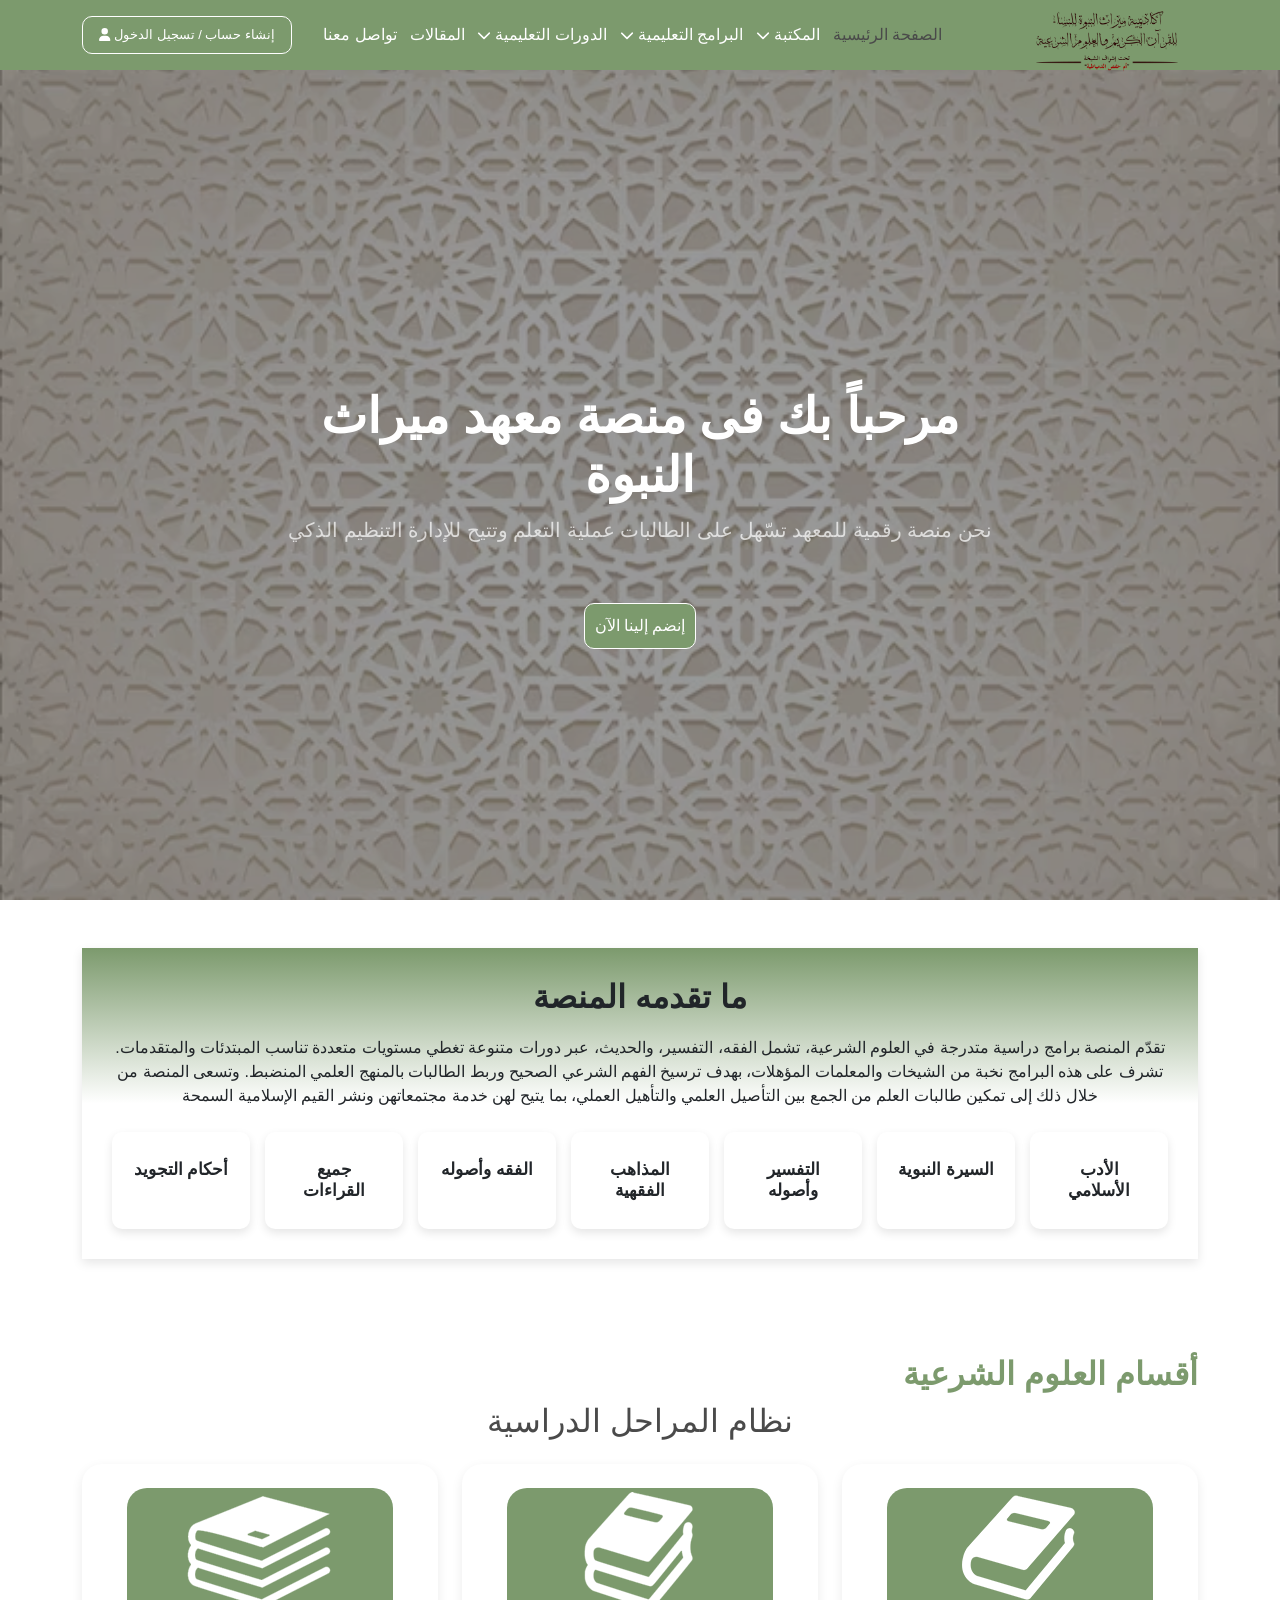
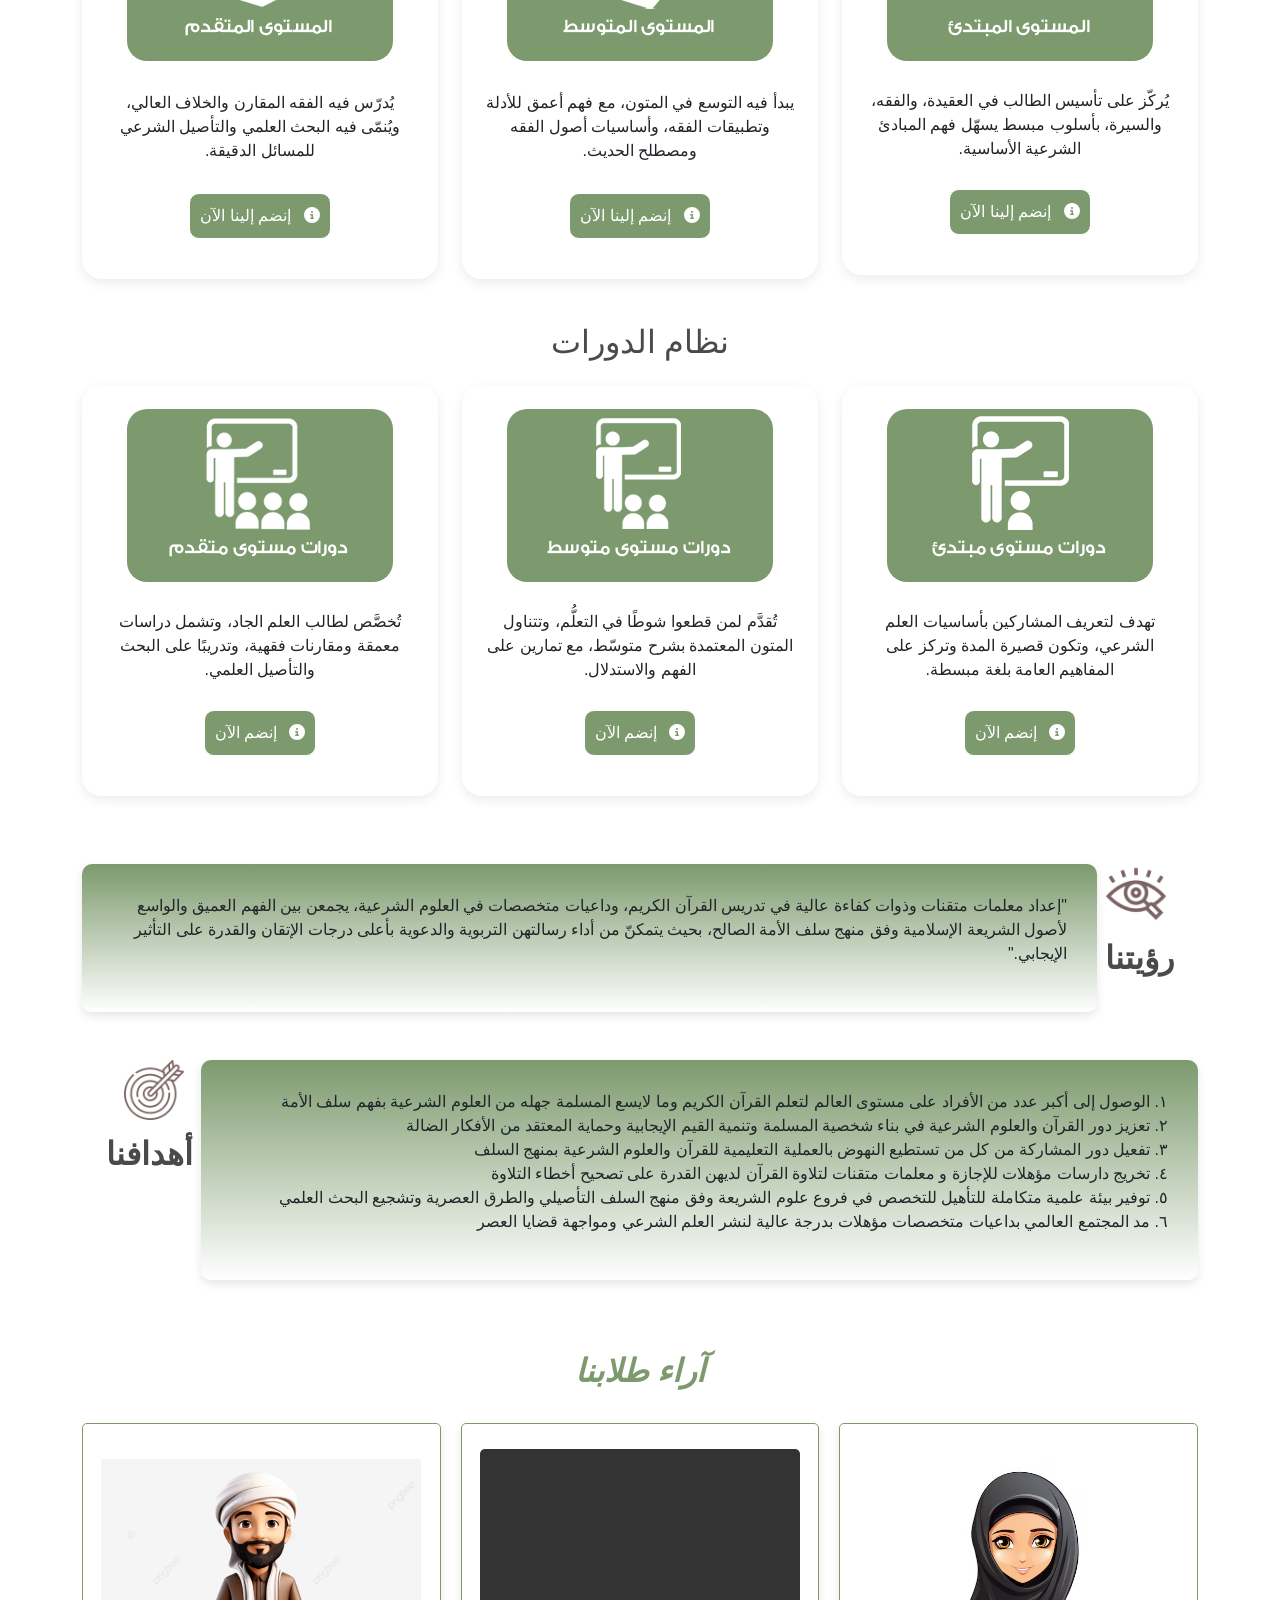
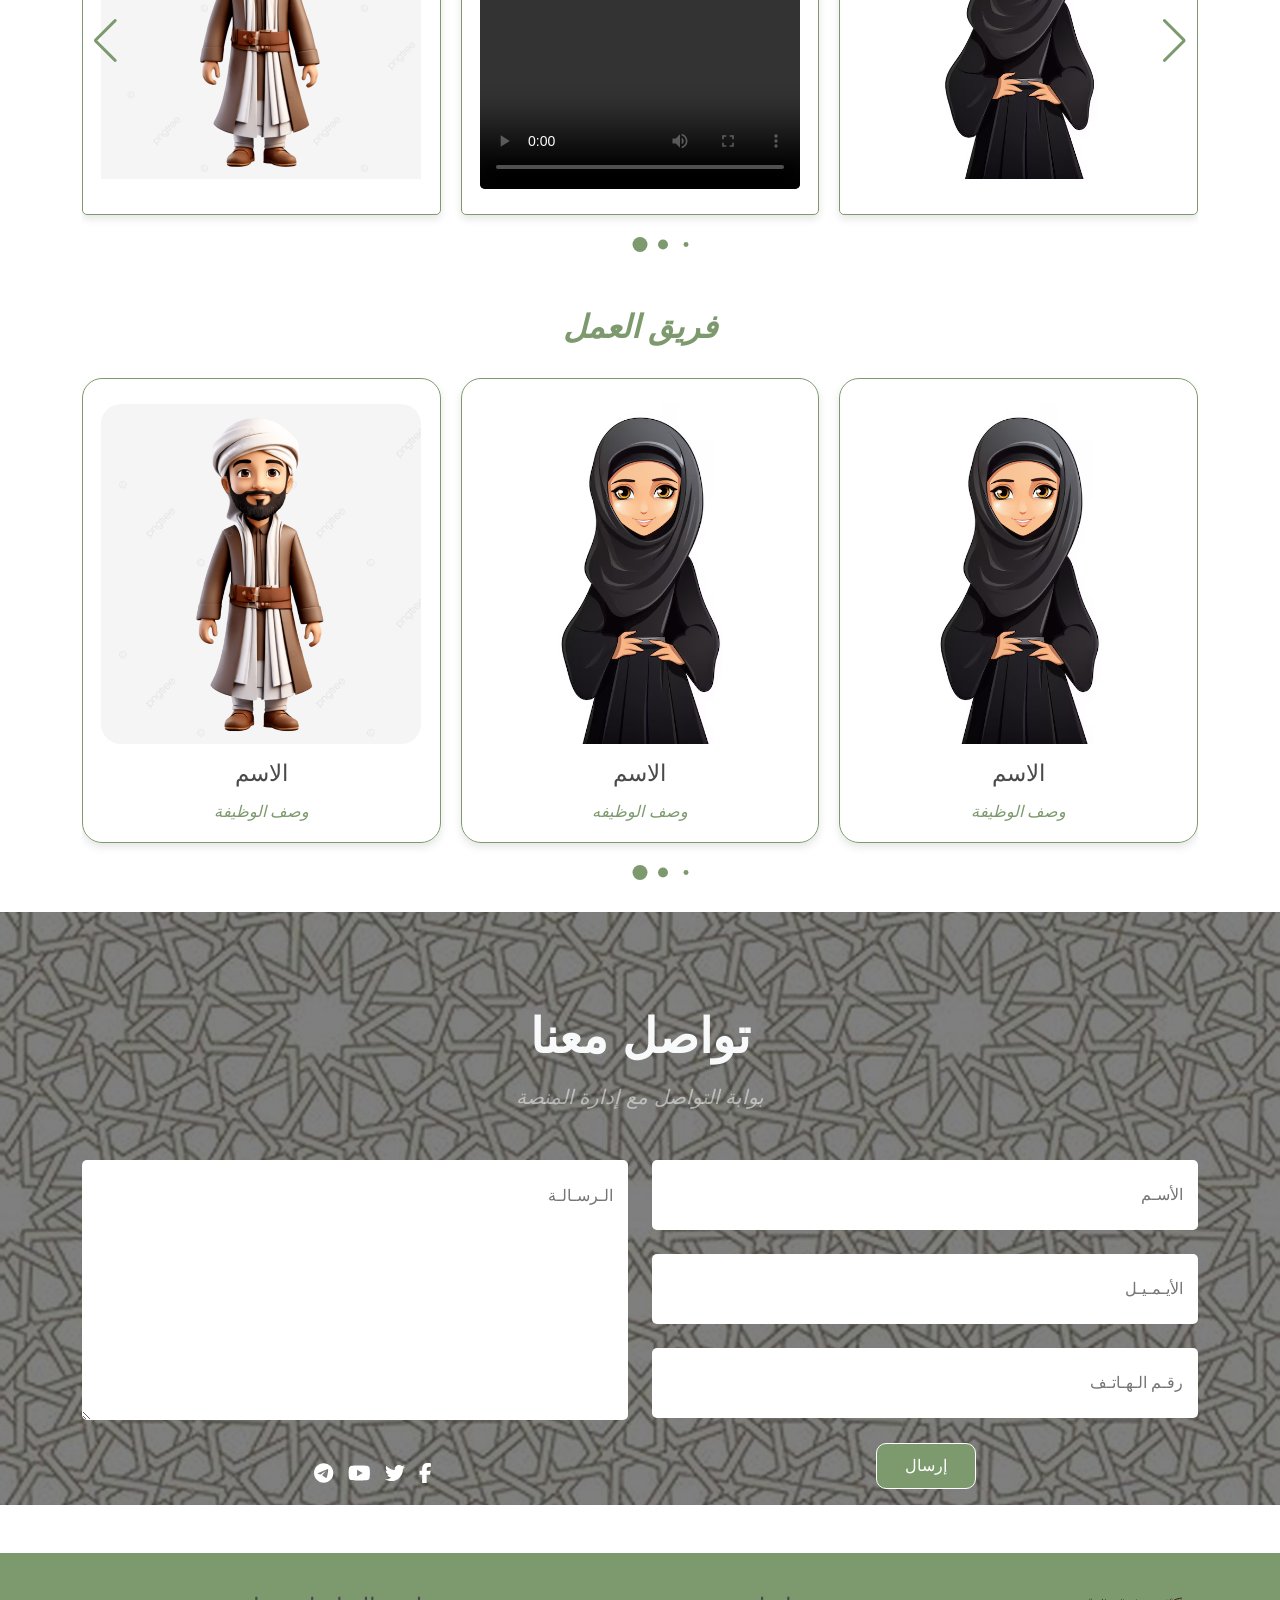
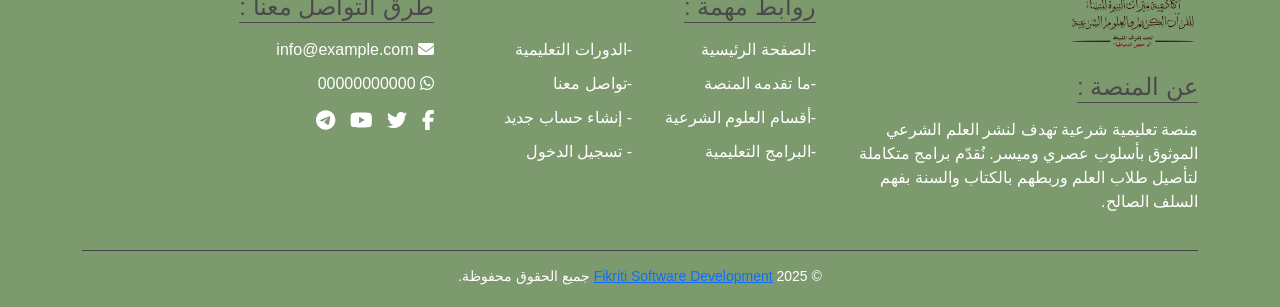
==== commit e345803c: "commit 1" ====
--- a/index.html
+++ b/index.html
@@ -44,19 +44,18 @@
                             المكتبة <i class="fas fa-chevron-down small"></i>
                         </a>
                         <ul class="menu dropdown-menu text-start" aria-labelledby="navbarDropdown">
-                            <li><a class="dropdown-item" onclick="window.location.href='#';" href="#">قسم الحفظ
-                                    والمتشابهات</a></li>
-                            <li><a class="dropdown-item" href="#">قسم التجويد</a></li>
+                            <li><a class="dropdown-item" onclick="window.location.href='./sections/index.html';" href="#">قسم التجويد</a></li>
                             <li><a class="dropdown-item" href="#">قسم القراءات</a></li>
+                            <li><a class="dropdown-item" href="#">قسم اللغة العربية</a></li>
+                            <li><a class="dropdown-item" href="#">قسم علوم الحديث</a></li>
+                            <li><a class="dropdown-item" href="#">قسم السيرة النبوية</a></li>
+                            <li><a class="dropdown-item" href="#">قسم الدعوة واصولها</a></li>
                             <li><a class="dropdown-item" href="#">قسم التفسير واصوله</a></li>
                             <li><a class="dropdown-item" href="#">قسم العقيدة والتوحيد</a></li>
-                            <li><a class="dropdown-item" href="#">قسم علوم الحديث</a></li>
-                            <li><a class="dropdown-item" href="#">قسم السيرة النبوية</a></li>
+                            <li><a class="dropdown-item" href="#">قسم الحفظ والمتشابهات</a></li>
+                            <li><a class="dropdown-item" href="#">قسم الرقائق والأداب الاسلامية</a></li>
+                            <li><a class="dropdown-item" href="#">مؤلفات الشيخة أم حفص الدمياطية</a></li>
                             <li><a class="dropdown-item" href="#">قسم الفقه وأصوله والمذاهب الفقهية</a></li>
-                            <li><a class="dropdown-item" href="#">قسم الدعوة واصولها</a></li>
-                            <li><a class="dropdown-item" href="#">قسم الرقائق والأداب الاسلامية</a></li>
-                            <li><a class="dropdown-item" href="#">قسم اللغة العربية</a></li>
-                            <li><a class="dropdown-item" href="#">مؤلفات الشيخة أم حفص الدمياطية</a></li>
                         </ul>
                     </li>
 
@@ -96,7 +95,7 @@
                     </li>
                 </ul>
                 <div class="logo">
-                    <a class="navbar-brand ms-auto fw-bold d-none d-lg-block" href="#"><img src="./images/font.png"
+                    <a class="navbar-brand ms-auto fw-bold d-none d-lg-block pt-3" href="#"><img src="./images/font.png"
                             alt=""></a>
                 </div>
             </div>
@@ -106,15 +105,15 @@
 
     <!-- section two -->
     <section id="hero" class="hero section dark-background">
-        <img src="images/islamic-pattern-white-background_691635-5.avif" alt="" data-aos="fade-in" />
+        <img src="images/islamic-pattern-white-background_691635-5.avif" alt="" />
         <div class="container fade-in">
             <div class="row justify-content-center text-center" data-aos="fade-up" data-aos-delay="100">
                 <div class="col-xl-8 col-lg-6">
-                    <h2 data-i18n="hero_title"> مرحباً بك فى منصة معهد ميراث النبوة</h2>
-                    <p>
+                    <h2 class="fade-in" > مرحباً بك فى منصة معهد ميراث النبوة</h2>
+                    <p class="fade-in">
                         نحن منصة رقمية للمعهد تسّهل على الطالبات عملية التعلم وتتيح للإدارة التنظيم الذكي
                     </p>
-                    <p>
+                    <p class="fade-in">
                         <button class="click mt-5">إنضم إلينا الآن</button>
                     </p>
                     <!-- <p class="mt-5 hadec">
@@ -133,44 +132,46 @@
     <!-- scroll Up -->
 
     <!-- section three -->
-    <div class="container py-5">
+    <div class="container py-5" id="About">
         <div class="values">
             <div class="text-center mb-4">
-                <h2 class="section-title fade-in-left" data-i18n="ourValues">ما تقدمه المنصة</h2>
-                <p data-i18n="valuesText">تقدّم المنصة برامج دراسية متدرجة لتعليم العلوم الشرعية مثل الفقه ، التفسير ،
-                    والحديث . تشمل الدورات مستويات متعددة تناسب المبتدئين والمتقدمين بإشراف نخبة من العلماء ,
-                    تهدف إلى تأصيل الفهم الشرعي الصحيح وربط الطلاب بالمنهج العلمي المنضبط , مما يساعد الطلاب على الجمع
-                    بين التأصيل العلمي والتأهيل العملي لخدمة مجتمعاتهم ونشر القيم الإسلامية السمحة</p>
+                <h2 class="section-title fade-in-left">ما تقدمه المنصة</h2>
+                <p class="fade-in">
+                    تقدّم المنصة برامج دراسية متدرجة في العلوم الشرعية، تشمل الفقه، التفسير، والحديث، عبر دورات متنوعة
+                    تغطي مستويات متعددة تناسب المبتدئات والمتقدمات. تشرف على هذه البرامج نخبة من الشيخات والمعلمات
+                    المؤهلات، بهدف ترسيخ الفهم الشرعي الصحيح وربط الطالبات بالمنهج العلمي المنضبط. وتسعى المنصة من خلال
+                    ذلك إلى تمكين طالبات العلم من الجمع بين التأصيل العلمي والتأهيل العملي، بما يتيح لهن خدمة مجتمعاتهن
+                    ونشر القيم الإسلامية السمحة
             </div>
 
             <div class="values-container fade-in">
                 <div class="value-card">
                     <!-- <div class="value-icon"></div> -->
-                    <h5 class="fw-bold mt-2" data-i18n="innovation"> أحكام التجويد</h5>
-                </div>
-                <div class="value-card">
-                    <!-- <div class="value-icon"></div> -->
-                    <h5 class="fw-bold mt-2" data-i18n="quality">جميع القراءات</h5>
-                </div>
-                <div class="value-card">
-                    <!-- <div class="value-icon"></div> -->
-                    <h5 class="fw-bold mt-2" data-i18n="focusOnClient">الفقه وأصوله</h5>
-                </div>
-                <div class="value-card">
-                    <!-- <div class="value-icon"></div> -->
-                    <h5 class="fw-bold mt-2" data-i18n="continuousLearning">المذاهب الفقهية</h5>
-                </div>
-                <div class="value-card">
-                    <!-- <div class="value-icon"></div> -->
-                    <h5 class="fw-bold mt-2" data-i18n="teamwork">التفسير وأصوله</h5>
-                </div>
-                <div class="value-card">
-                    <!-- <div class="value-icon"></div> -->
-                    <h5 class="fw-bold mt-2" data-i18n="quickResponse">السيرة النبوية</h5>
-                </div>
-                <div class="value-card">
-                    <!-- <div class="value-icon"></div> -->
-                    <h5 class="fw-bold mt-2" data-i18n="sustainability">الأدب الأسلامي</h5>
+                    <h5 class="fw-bold mt-2 fade-in-left "> أحكام التجويد</h5>
+                </div>
+                <div class="value-card">
+                    <!-- <div class="value-icon"></div> -->
+                    <h5 class="fw-bold mt-2 fade-in-left">جميع القراءات</h5>
+                </div>
+                <div class="value-card">
+                    <!-- <div class="value-icon"></div> -->
+                    <h5 class="fw-bold mt-2 fade-in-left">الفقه وأصوله</h5>
+                </div>
+                <div class="value-card">
+                    <!-- <div class="value-icon"></div> -->
+                    <h5 class="fw-bold mt-2 fade-in-left">المذاهب الفقهية</h5>
+                </div>
+                <div class="value-card">
+                    <!-- <div class="value-icon"></div> -->
+                    <h5 class="fw-bold mt-2 fade-in-left">التفسير وأصوله</h5>
+                </div>
+                <div class="value-card">
+                    <!-- <div class="value-icon"></div> -->
+                    <h5 class="fw-bold mt-2 fade-in-left">السيرة النبوية</h5>
+                </div>
+                <div class="value-card">
+                    <!-- <div class="value-icon"></div> -->
+                    <h5 class="fw-bold mt-2 fade-in-left">الأدب الأسلامي</h5>
                 </div>
             </div>
         </div>
@@ -178,7 +179,7 @@
     <!-- section three -->
 
     <!-- section four -->
-    <section class="services text-center py-5" id="" style="direction: rtl;">
+    <section  class="services text-center py-5 " id="shariea"  style="direction: rtl;">
         <div class="container">
             <h1 class="text-end fw-bold fade-in-left">أقسام العلوم الشرعية</h1>
             <h2 class="fade-in-left" data-i18n="qualityMeetsInnovation">نظام المراحل الدراسية</h2>
@@ -191,7 +192,7 @@
                             يُركّز على تأسيس الطالب في العقيدة، والفقه، والسيرة، بأسلوب مبسط يسهّل فهم المبادئ الشرعية
                             الأساسية.
                         </p>
-                        <p>
+                        <p class=" fade-in-left" >
                             <button class="click"><i class="fas fa-info-circle ms-2"></i> إنضم إلينا الآن</button>
                         </p>
                     </div>
@@ -204,7 +205,7 @@
                             يبدأ فيه التوسع في المتون، مع فهم أعمق للأدلة وتطبيقات الفقه، وأساسيات أصول الفقه ومصطلح
                             الحديث.
                         </p>
-                        <p>
+                        <p class=" fade-in-left">
                             <button class="click"><i class="fas fa-info-circle ms-2"></i> إنضم إلينا الآن</button>
                         </p>
                     </div>
@@ -217,7 +218,7 @@
                             يُدرّس فيه الفقه المقارن والخلاف العالي، ويُنمّى فيه البحث العلمي والتأصيل الشرعي للمسائل
                             الدقيقة.
                         </p>
-                        <p>
+                        <p class=" fade-in-left">
                             <button class="click"><i class="fas fa-info-circle ms-2"></i> إنضم إلينا الآن</button>
                         </p>
                     </div>
@@ -232,7 +233,7 @@
                             تهدف لتعريف المشاركين بأساسيات العلم الشرعي، وتكون قصيرة المدة وتركز على المفاهيم العامة
                             بلغة مبسطة.
                         </p>
-                        <p>
+                        <p class=" fade-in-left">
                             <button class="click"><i class="fas fa-info-circle ms-2"></i> إنضم الآن</button>
                         </p>
                     </div>
@@ -245,7 +246,7 @@
                             تُقدَّم لمن قطعوا شوطًا في التعلُّم، وتتناول المتون المعتمدة بشرح متوسّط، مع تمارين على
                             الفهم والاستدلال.
                         </p>
-                        <p>
+                        <p class=" fade-in-left">
                             <button class="click"><i class="fas fa-info-circle ms-2"></i> إنضم الآن</button>
                         </p>
                     </div>
@@ -258,7 +259,7 @@
                             تُخصَّص لطالب العلم الجاد، وتشمل دراسات معمقة ومقارنات فقهية، وتدريبًا على البحث والتأصيل
                             العلمي.
                         </p>
-                        <p>
+                        <p class=" fade-in-left">
                             <button class="click"><i class="fas fa-info-circle ms-2"></i> إنضم الآن</button>
                         </p>
                     </div>
@@ -278,7 +279,7 @@
                     <h2 class="fw-bold fade-in-left ms-2" data-i18n="ourVision">رؤيتنا</h2>
                 </div>
                 <div class="vision-message w-100">
-                    <p>
+                    <p class="fade-in">
                         "إعداد معلمات متقنات وذوات كفاءة عالية في تدريس القرآن الكريم، وداعيات متخصصات في العلوم
                         الشرعية، يجمعن بين الفهم العميق والواسع لأصول الشريعة الإسلامية وفق منهج سلف الأمة الصالح، بحيث
                         يتمكنّ من أداء رسالتهن التربوية والدعوية بأعلى درجات الإتقان والقدرة على التأثير الإيجابي." </p>
@@ -292,7 +293,7 @@
                     <h2 class="fw-bold fade-in-left me-2" data-i18n="ourMessage">أهدافنا</h2>
                 </div>
                 <div class="vision-message w-100">
-                    <p>
+                    <p class="fade-in">
                         ١. الوصول إلى أكبر عدد من الأفراد على مستوى العالم لتعلم القرآن الكريم وما لايسع المسلمة جهله من
                         العلوم الشرعية بفهم سلف الأمة
                         <br>
@@ -327,23 +328,23 @@
                             <img src="./images/muslim men.png" alt="User" class="user-image2" />
                         </li>
                         <li class="testimonial2 swiper-slide fade-in-left">
-                            <video class="user-image2" src="./images/vidio 1.mp4" controls ></video>
+                            <video class="user-image2" src="./images/vidio 1.mp4" controls></video>
                         </li>
                         <li class="testimonial2 swiper-slide fade-in-left">
                             <img src="./images/muslim woman.avif" alt="User" class="user-image2" />
                         </li>
                         <li class="testimonial2 swiper-slide fade-in-left">
                             <iframe width="560" height="315" class="user-image2"
-                            src="https://www.youtube.com/embed/JV-rU6DciFk?si=kWnAn7lTeYfcyyf6"
-                            title="YouTube video player" frameborder="0"
-                            allow="accelerometer; autoplay; clipboard-write; encrypted-media; gyroscope; picture-in-picture; web-share"
-                            referrerpolicy="strict-origin-when-cross-origin" allowfullscreen></iframe>
+                                src="https://www.youtube.com/embed/JV-rU6DciFk?si=kWnAn7lTeYfcyyf6"
+                                title="YouTube video player" frameborder="0"
+                                allow="accelerometer; autoplay; clipboard-write; encrypted-media; gyroscope; picture-in-picture; web-share"
+                                referrerpolicy="strict-origin-when-cross-origin" allowfullscreen></iframe>
                         </li>
                         <li class="testimonial2 swiper-slide fade-in-left">
                             <img src="./images/muslim men.png" alt="User" class="user-image2" />
                         </li>
                         <li class="testimonial2 swiper-slide fade-in-left">
-                            <video class="user-image2" src="./images/vidio 1.mp4" controls ></video>
+                            <video class="user-image2" src="./images/vidio 1.mp4" controls></video>
                         </li>
                     </ul>
                     <div class="swiper-pagination"></div>
@@ -405,28 +406,28 @@
         <img src="./images/OIP.jpeg" alt="" class="bg-img">
         <div class="container">
             <div class="main-title mb-5 mt-5 text-center">
-                <h1 class=" fw-bold fa-3x mb-3 text-light">تواصل معنا</h1>
-                <p class="text-white-50 fs-5 fst-italic">بوابة التواصل مع إدارة المنصة</p>
+                <h1 class=" fw-bold fa-3x mb-3 text-light fade-in-left ">تواصل معنا</h1>
+                <p class="text-white-50 fs-5 fst-italic fade-in ">بوابة التواصل مع إدارة المنصة</p>
             </div>
             <div class="row">
                 <div class="col-lg-6 col-md-6">
-                    <form class="Fform fs-5">
-                        <input type="text" placeholder="الأسـم" required class="w-100 mb-4"
+                    <form class="Fform fs-5 fade-in ">
+                        <input type="text" placeholder="الأسـم" required class="w-100 mb-4 fade-in"
                             style="height: 70px; border-radius: 5px;">
-                        <input type="email" placeholder="الأيـمـيـل" required class="w-100 mb-4"
+                        <input type="email" placeholder="الأيـمـيـل" required class="w-100 mb-4 fade-in"
                             style="height: 70px; border-radius: 5px;">
-                        <input type="number" placeholder="رقـم الـهـاتـف" required class="w-100 mb-4"
+                        <input type="number" placeholder="رقـم الـهـاتـف" required class="w-100 mb-4 fade-in"
                             style="height: 70px; border-radius: 5px;">
                     </form>
                 </div>
                 <div class="col-lg-6 col-md-6">
-                    <form>
-                        <textarea placeholder="الـرسـالـة" required class="w-100 mb-3 pt-4"
+                    <form class="fade-in" >
+                        <textarea placeholder="الـرسـالـة" required class="w-100 mb-3 pt-4 fade-in"
                             style="height: 260px; border-radius: 5px;"></textarea>
                     </form>
                 </div>
             </div>
-            <div class="d-flex justify-content-around align-items-center">
+            <div class="d-flex justify-content-around align-items-center fade-in">
                 <p>
                     <button class="click">إرسال</button>
                 </p>
@@ -445,7 +446,7 @@
     <footer class="footer mt-5">
         <div class="container">
             <div class="footer-container">
-                <div class="footer-about">
+                <div class="footer-about fade-in-left ">
                     <div class="footer-logo">
                         <img src="images/font.png" alt="شعار الأكاديمية">
                     </div>
@@ -455,21 +456,21 @@
                         نُقدّم برامج متكاملة لتأصيل طلاب العلم وربطهم بالكتاب والسنة بفهم السلف الصالح. </p>
                 </div>
 
-                <div class="footer-links">
+                <div class="footer-links  fade-in-left ">
                     <h4>روابط مهمة :</h4>
                     <ul>
-                        <li><a href="#">-الصفحة الرئيسية</a></li>
+                        <li><a href="./index.html">-الصفحة الرئيسية</a></li>
+                        <li><a href="#About">-ما تقدمه المنصة</a></li>
+                        <li><a href="#shariea">-أقسام العلوم الشرعية</a></li>
                         <li><a href="#">-البرامج التعليمية</a></li>
                         <li><a href="#">-الدورات التعليمية</a></li>
-                        <li><a href="#">-أقسام العلوم الشرعية</a></li>
                         <li><a href="#Contact">-تواصل معنا</a></li>
-                        <li><a href="#">- الدورات العامة</a></li>
-                        <li><a href="#">- إنشاء حساب جديد</a></li>
-                        <li><a href="#">- تسجيل الدخول</a></li>
+                        <li><a href="./Registration/signup.html">- إنشاء حساب جديد</a></li>
+                        <li><a href="./Registration/login.html">- تسجيل الدخول</a></li>
                     </ul>
                 </div>
 
-                <div class="footer-contact">
+                <div class="footer-contact  fade-in-left ">
                     <h4>طرق التواصل معنا :</h4>
                     <p><i class="fas fa-envelope"></i> info@example.com</p>
                     <p><i class="fab fa-whatsapp"></i> 00000000000</p>
@@ -481,7 +482,7 @@
                     </div>
                 </div>
             </div>
-            <div class="footer-bottom">
+            <div class="footer-bottom  fade-in-left ">
                 © 2025 <a href="https://fikrati-roan.vercel.app" target="_blank">Fikriti Software Development</a> جميع
                 الحقوق محفوظة.
             </div>
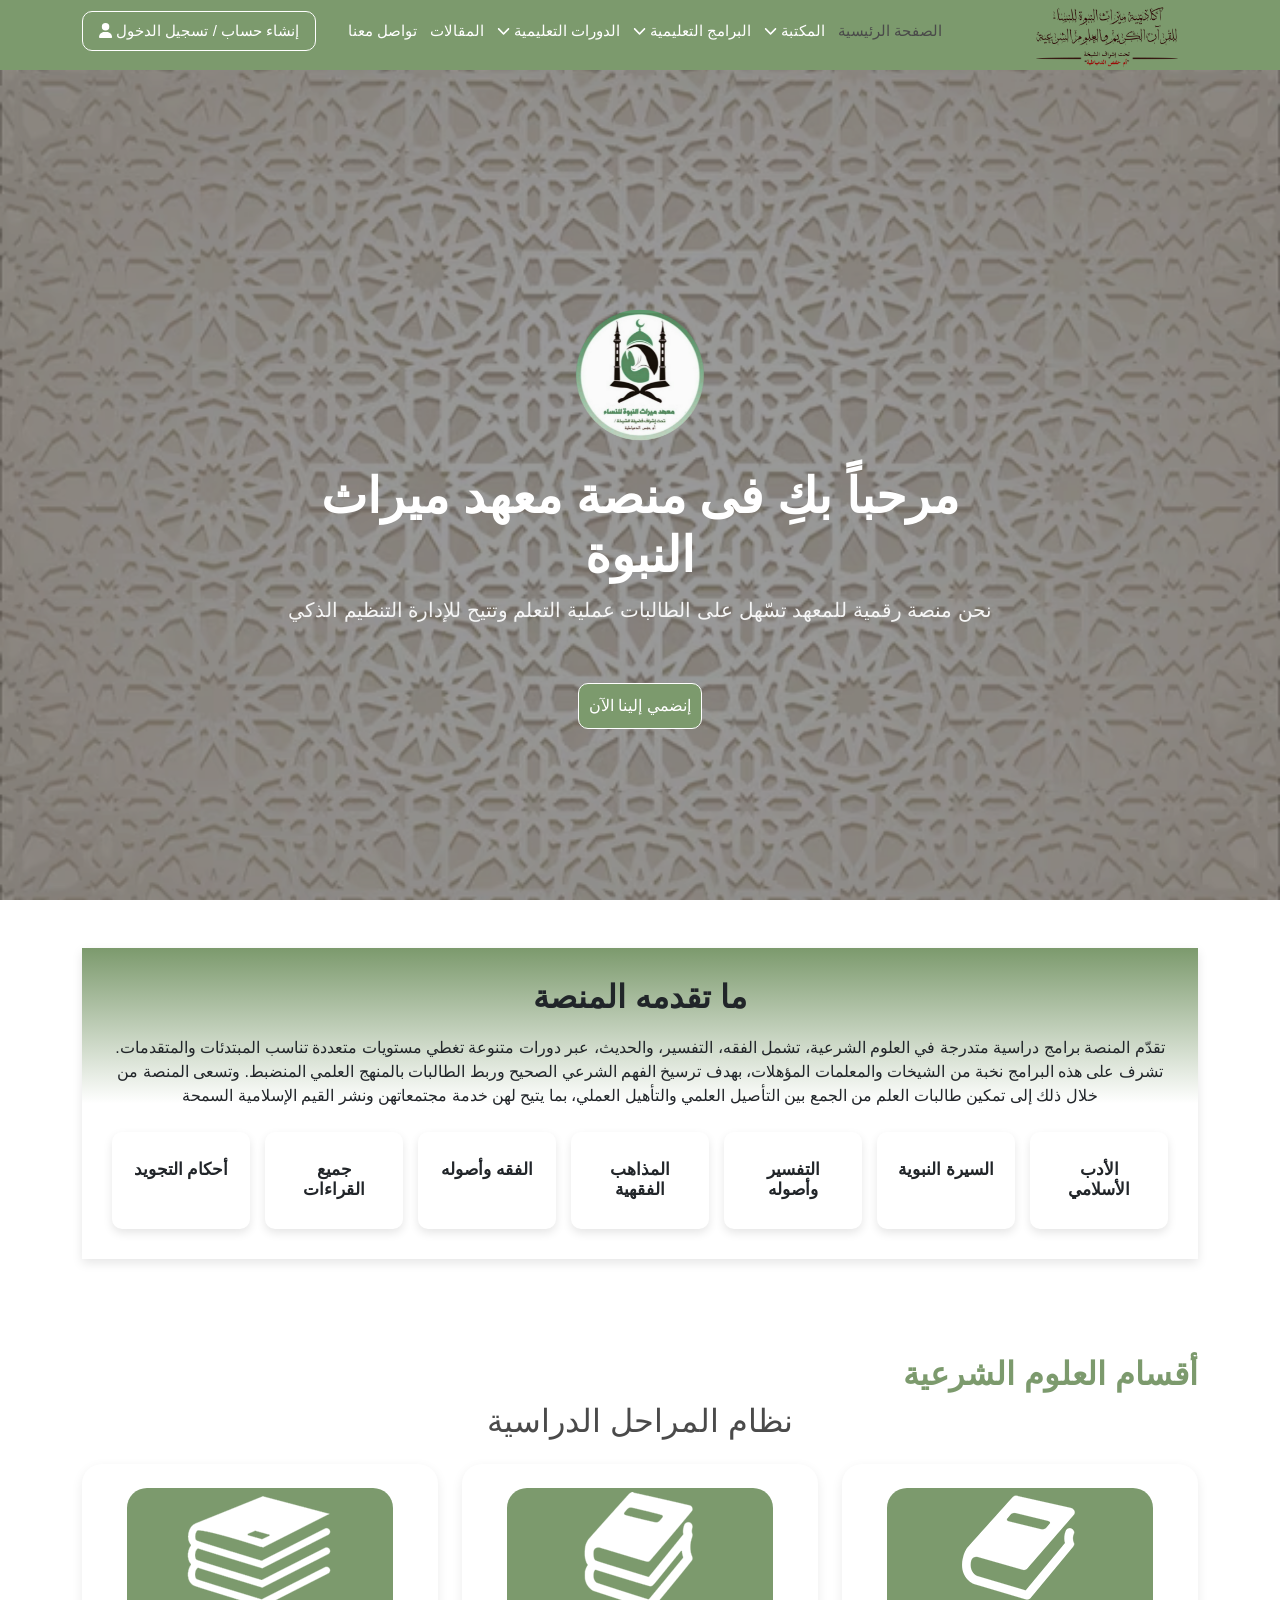
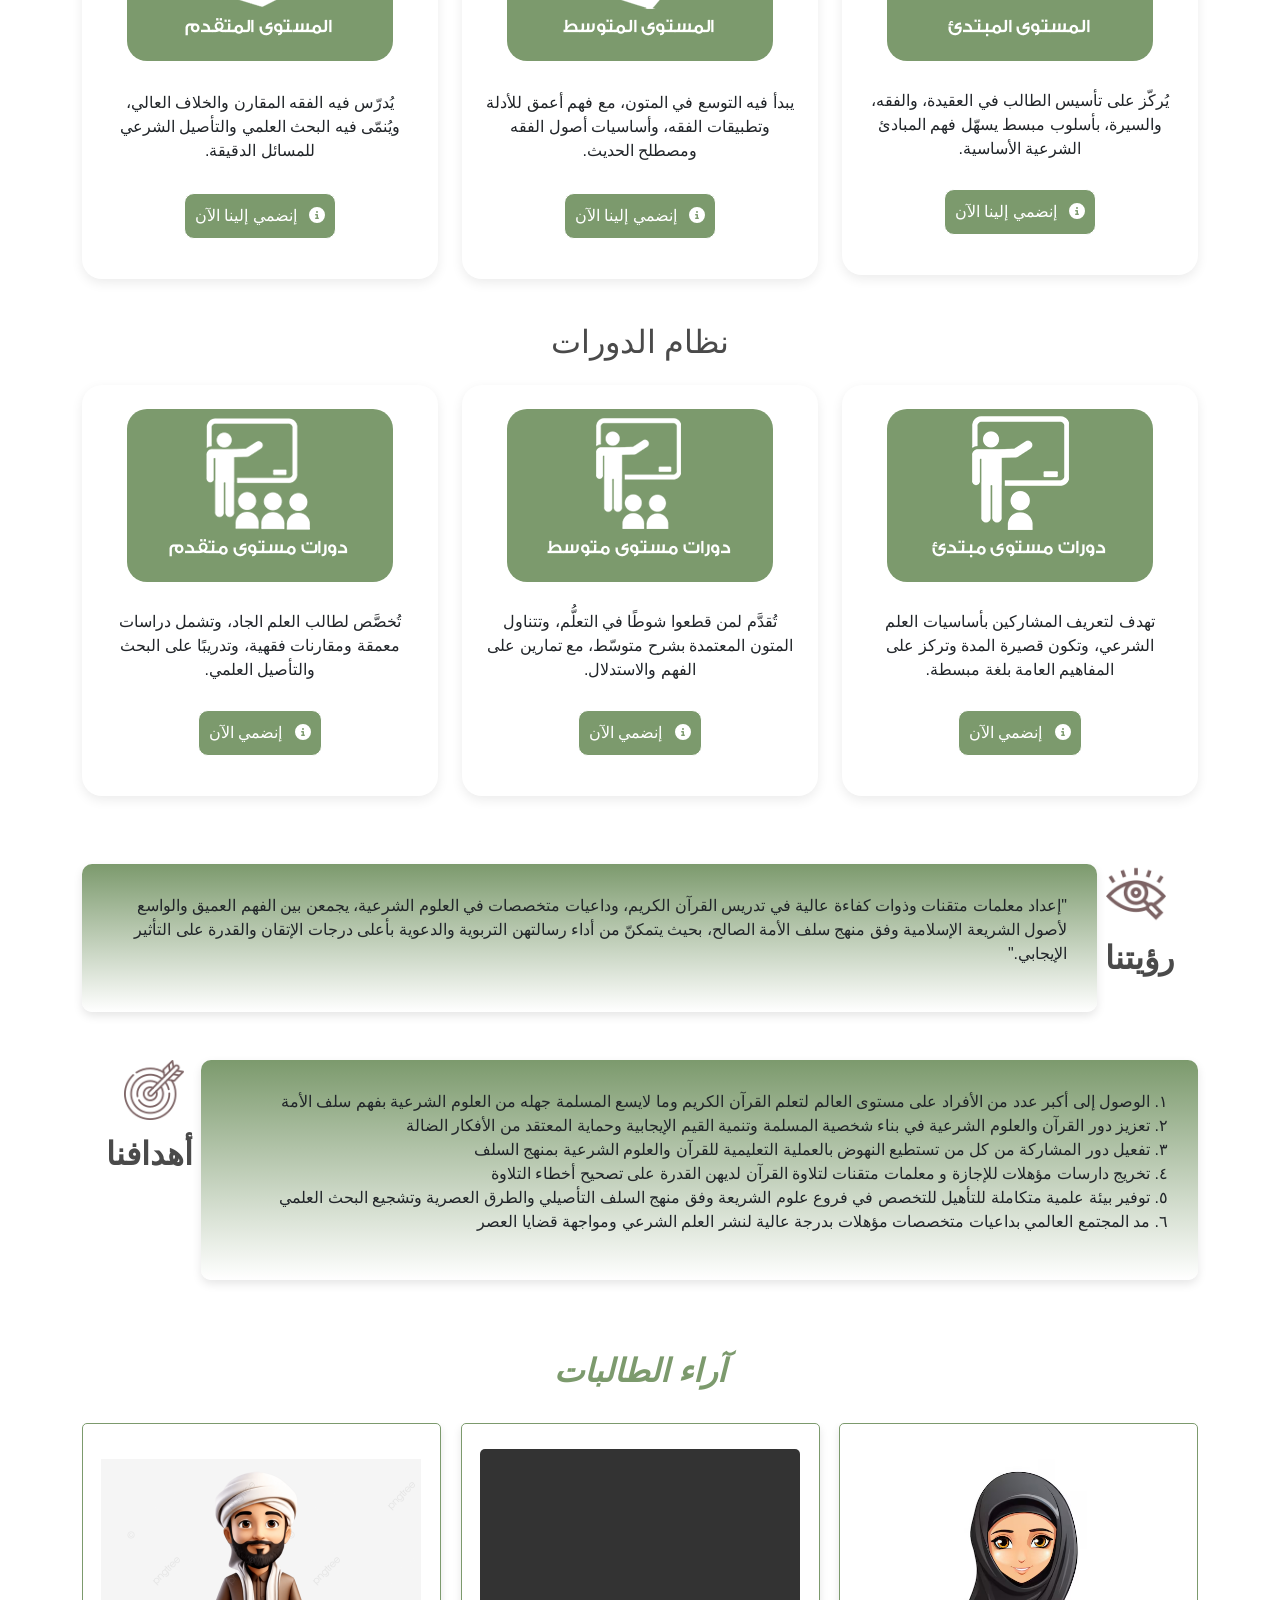
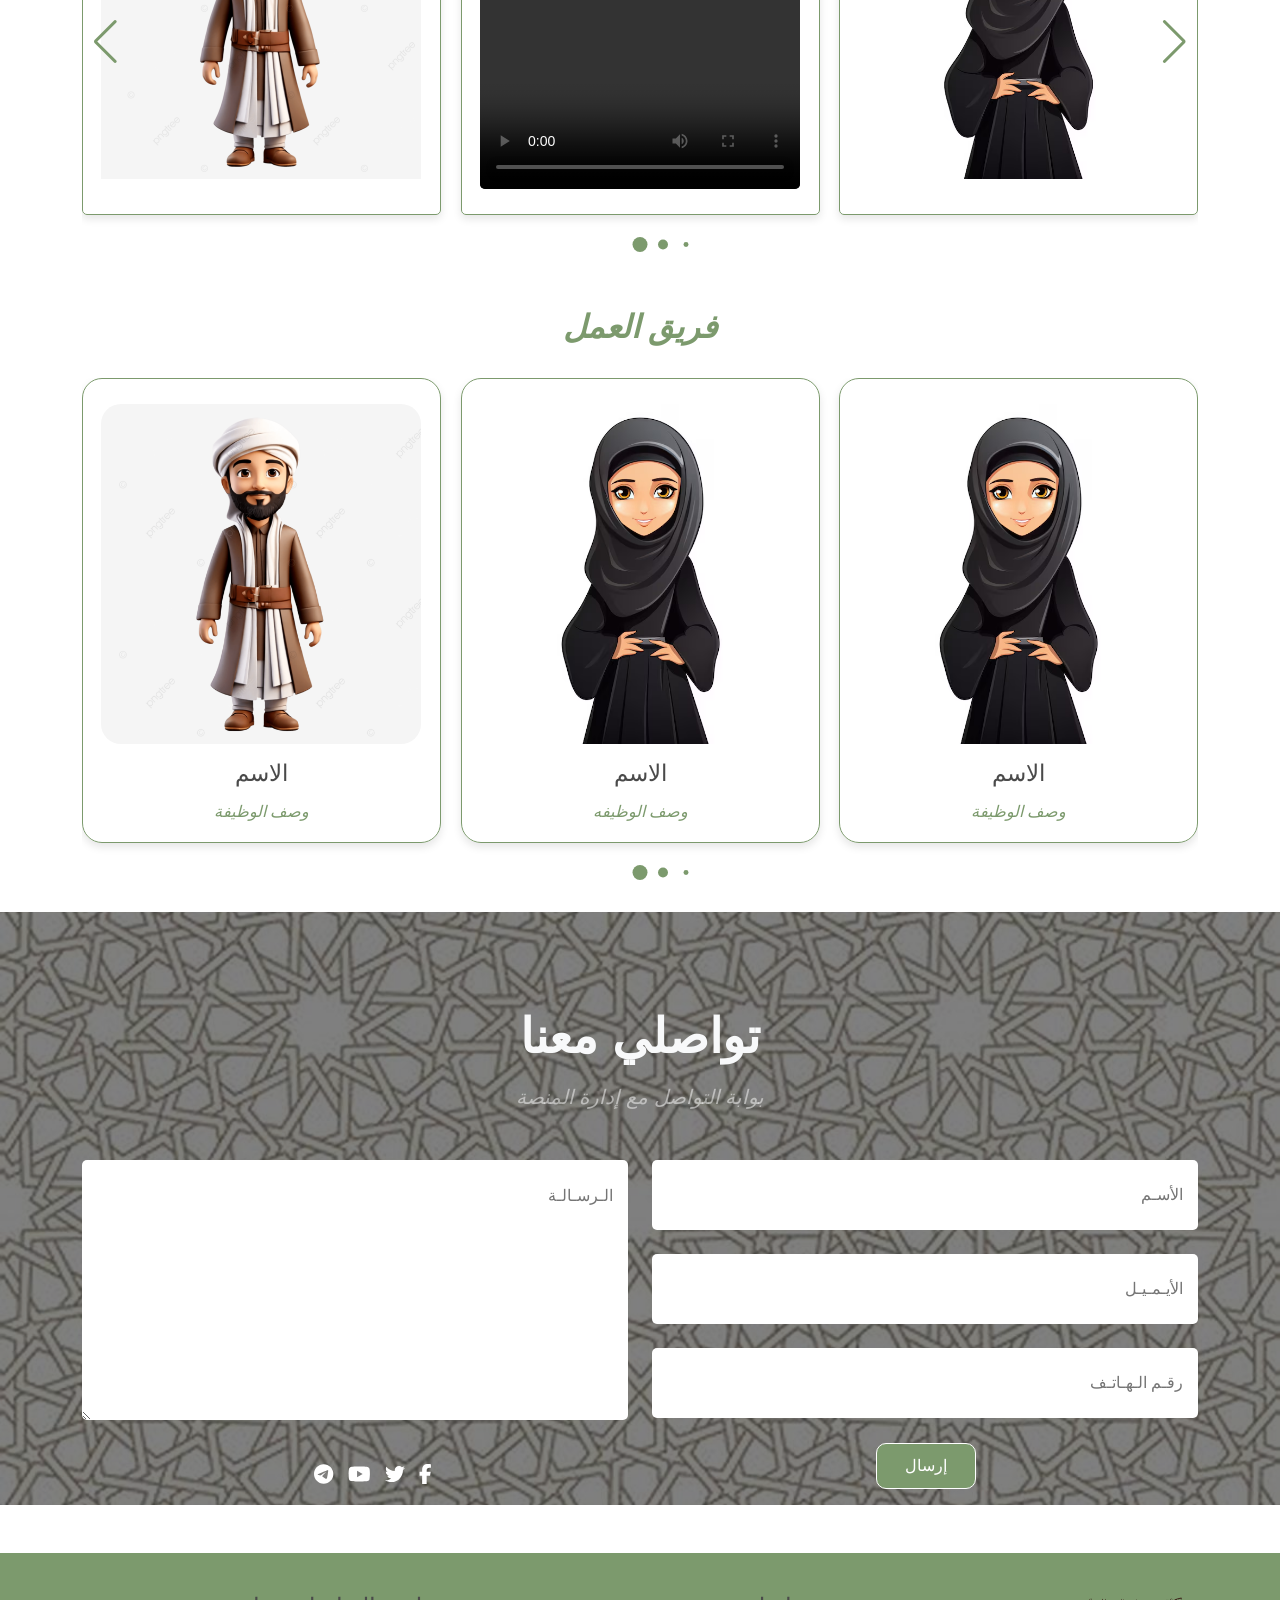
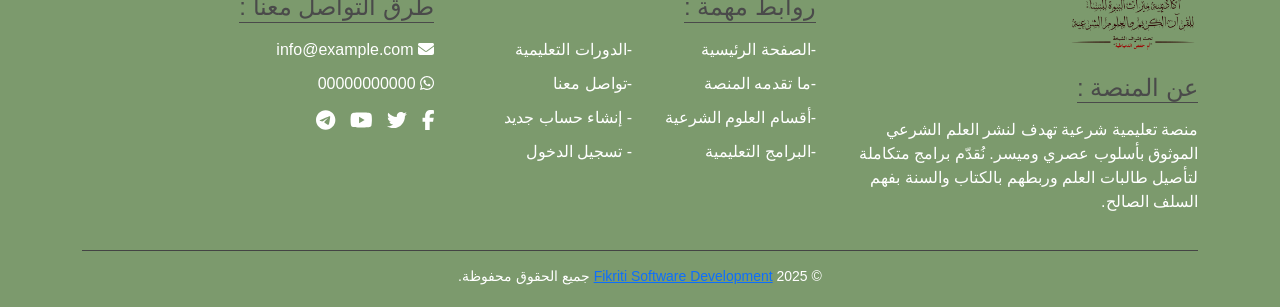
==== commit 1c6f474e: "commit 2" ====
--- a/index.html
+++ b/index.html
@@ -105,20 +105,22 @@
 
     <!-- section two -->
     <section id="hero" class="hero section dark-background">
+        <div class="main-img">
         <img src="images/islamic-pattern-white-background_691635-5.avif" alt="" />
+        </div>
         <div class="container fade-in">
             <div class="row justify-content-center text-center" data-aos="fade-up" data-aos-delay="100">
                 <div class="col-xl-8 col-lg-6">
-                    <h2 class="fade-in" > مرحباً بك فى منصة معهد ميراث النبوة</h2>
+                    <div class="image-home fade-in">
+                    <img src="./images/01000.png" alt="">
+                    </div>
+                    <h2 class="fade-in" > مرحباً بكِ فى منصة معهد ميراث النبوة</h2>
                     <p class="fade-in">
                         نحن منصة رقمية للمعهد تسّهل على الطالبات عملية التعلم وتتيح للإدارة التنظيم الذكي
                     </p>
                     <p class="fade-in">
-                        <button class="click mt-5">إنضم إلينا الآن</button>
+                        <button class="click mt-5">إنضمي إلينا الآن</button>
                     </p>
-                    <!-- <p class="mt-5 hadec">
-                        عن أبي هريرة رَضِيَ اللَّهُ عَنهُ أن رَسُول اللَّهِ ﷺ قال: (من سلك طريقاً يلتمس فيه علماً سهل اللَّه له طريقاً إلى الجنة) رَوَاهُ مُسلِمٌ.
-                    </p> -->
                 </div>
             </div>
         </div>
@@ -193,7 +195,7 @@
                             الأساسية.
                         </p>
                         <p class=" fade-in-left" >
-                            <button class="click"><i class="fas fa-info-circle ms-2"></i> إنضم إلينا الآن</button>
+                            <button class="click"><i class="fas fa-info-circle ms-2"></i> إنضمي إلينا الآن</button>
                         </p>
                     </div>
                 </div>
@@ -206,7 +208,7 @@
                             الحديث.
                         </p>
                         <p class=" fade-in-left">
-                            <button class="click"><i class="fas fa-info-circle ms-2"></i> إنضم إلينا الآن</button>
+                            <button class="click"><i class="fas fa-info-circle ms-2"></i> إنضمي إلينا الآن</button>
                         </p>
                     </div>
                 </div>
@@ -219,7 +221,7 @@
                             الدقيقة.
                         </p>
                         <p class=" fade-in-left">
-                            <button class="click"><i class="fas fa-info-circle ms-2"></i> إنضم إلينا الآن</button>
+                            <button class="click"><i class="fas fa-info-circle ms-2"></i> إنضمي إلينا الآن</button>
                         </p>
                     </div>
                 </div>
@@ -234,7 +236,7 @@
                             بلغة مبسطة.
                         </p>
                         <p class=" fade-in-left">
-                            <button class="click"><i class="fas fa-info-circle ms-2"></i> إنضم الآن</button>
+                            <button class="click"><i class="fas fa-info-circle ms-2"></i> إنضمي الآن</button>
                         </p>
                     </div>
                 </div>
@@ -247,7 +249,7 @@
                             الفهم والاستدلال.
                         </p>
                         <p class=" fade-in-left">
-                            <button class="click"><i class="fas fa-info-circle ms-2"></i> إنضم الآن</button>
+                            <button class="click"><i class="fas fa-info-circle ms-2"></i> إنضمي الآن</button>
                         </p>
                     </div>
                 </div>
@@ -260,7 +262,7 @@
                             العلمي.
                         </p>
                         <p class=" fade-in-left">
-                            <button class="click"><i class="fas fa-info-circle ms-2"></i> إنضم الآن</button>
+                            <button class="click"><i class="fas fa-info-circle ms-2"></i> إنضمي الآن</button>
                         </p>
                     </div>
                 </div>
@@ -319,7 +321,7 @@
 
     <!-- Opinions -->
     <section class="testimonials-section container mb-4" id="">
-        <h1 class="text-center fw-bold fade-in-left py-4" data-i18n="ourProducts">آراء طلابنا</h1>
+        <h1 class="text-center fw-bold fade-in-left py-4" data-i18n="ourProducts">آراء الطالبات</h1>
         <div class="section-content fade-in">
             <div class="slider-container swiper">
                 <div class="slider-wrapper2 fade-in">
@@ -406,7 +408,7 @@
         <img src="./images/OIP.jpeg" alt="" class="bg-img">
         <div class="container">
             <div class="main-title mb-5 mt-5 text-center">
-                <h1 class=" fw-bold fa-3x mb-3 text-light fade-in-left ">تواصل معنا</h1>
+                <h1 class=" fw-bold fa-3x mb-3 text-light fade-in-left ">تواصلي معنا</h1>
                 <p class="text-white-50 fs-5 fst-italic fade-in ">بوابة التواصل مع إدارة المنصة</p>
             </div>
             <div class="row">
@@ -453,7 +455,7 @@
                     <h4>عن المنصة :</h4>
                     <p>
                         منصة تعليمية شرعية تهدف لنشر العلم الشرعي الموثوق بأسلوب عصري وميسر.
-                        نُقدّم برامج متكاملة لتأصيل طلاب العلم وربطهم بالكتاب والسنة بفهم السلف الصالح. </p>
+                        نُقدّم برامج متكاملة لتأصيل طالبات العلم وربطهم بالكتاب والسنة بفهم السلف الصالح. </p>
                 </div>
 
                 <div class="footer-links  fade-in-left ">
--- a/style.css
+++ b/style.css
@@ -48,6 +48,30 @@
     --white-color--: #ffffff;
   } */
 
+  .fade-in {
+    opacity: 0;
+    transform: translateY(-50px);
+    transition: opacity 1s ease 0.5s, transform 1s ease 0.5s;
+    will-change: opacity, transform;
+  }
+  
+  .fade-in.visible {
+    opacity: 1;
+    transform: translateY(0px);
+  }
+  
+  .fade-in-left {
+    opacity: 0;
+    transform: translateY(50px);
+    transition: opacity 1s ease 0.5s, transform 1s ease 0.5s;
+    will-change: opacity, transform;
+  }
+  
+  .fade-in-left.visible {
+    opacity: 1;
+    transform: translateY(0px);
+  }  
+
 
 
   /* navbar */
@@ -55,6 +79,8 @@
     opacity: 0;
     transform: translateY(-100px);
     transition: opacity 1s ease, transform 1s ease;
+    padding-top: 0px!important;
+
   }
   .navbar.visible {
     opacity: 1;
@@ -143,6 +169,7 @@
     position: relative;
     display: flex;
     align-items: center;
+    font-size: 15px;
   }
   .navbar-collapse .nav-link::after {
     content: '';
@@ -194,6 +221,11 @@
   .navbar .navbar-toggler[aria-expanded="true"] {
     border: none;
   }
+  @media (max-width: 1200px){
+    .nav-link{
+      font-size: 11px;
+    }
+  }
 
   @media (max-width: 992px) {
     .navbar-collapse {
@@ -219,19 +251,25 @@
   @media (max-width: 768px) {
     .navbar .logo1 img,
     .navbar .logo img {
-      width: 100px;
+      width: 125px;
       height: auto;
     }
   
     .nav-link,
     .dropdown-item,
     .login {
-      font-size: 10px !important;
-      padding: 3px 5px !important;
-    }
-  
+      font-size: 11px !important;
+      padding: 6px 8px !important;
+    }  
     .navbar .navbar-toggler {
       font-size: 20px;
+    }
+  }
+  @media (max-width: 450px){
+    .navbar .logo1 img,
+    .navbar .logo img {
+      width: 105px;
+      height: auto;
     }
   }
 
@@ -247,7 +285,7 @@
   justify-content: center;
   z-index: 1;
 }
-.hero img {
+.hero .main-img img {
   position: absolute;
   inset: 0;
   display: block;
@@ -257,6 +295,16 @@
   z-index: -1;
   filter: brightness(0.6);
 }
+
+.image-home img{
+  width: 140px;
+  height: 140px;
+  display: block;
+  margin: 0 auto 20px auto;
+  z-index: 1000;
+  position: relative;
+
+}
 .hero:before {
   content: "";
   position: absolute;
@@ -278,9 +326,11 @@
 .hero p {
   margin: 10px 0 0 0;
   font-size: 20px;
-  color: color-mix(in srgb, var(--white-color--), transparent 30%);
+  /* color: color-mix(in srgb, var(--white-color--), transparent 10%); */
+  color: #f5f5f5;
   text-align: center;
 }
+/* ##################### */
 .click{
   border: solid var(--white-color--) 1px;
   color: var(--white-color--) !important;
@@ -321,6 +371,10 @@
   .menu .dropdown-item {
     font-size: 12px;
     padding: 6px;
+  }
+  .image-home img{
+    width: 110px;
+    height: 110px;
   }
 }
 
@@ -433,6 +487,7 @@
   flex-direction: column;
   justify-content: space-between;
 }
+
 section h1{
   font-size: 32px;
   color: var(--main-color--);
@@ -524,7 +579,7 @@
 }
 @media (max-width: 450px){
   .vision-message p{
-    font-size: 10px;
+    font-size: 11px;
   }
 }
 
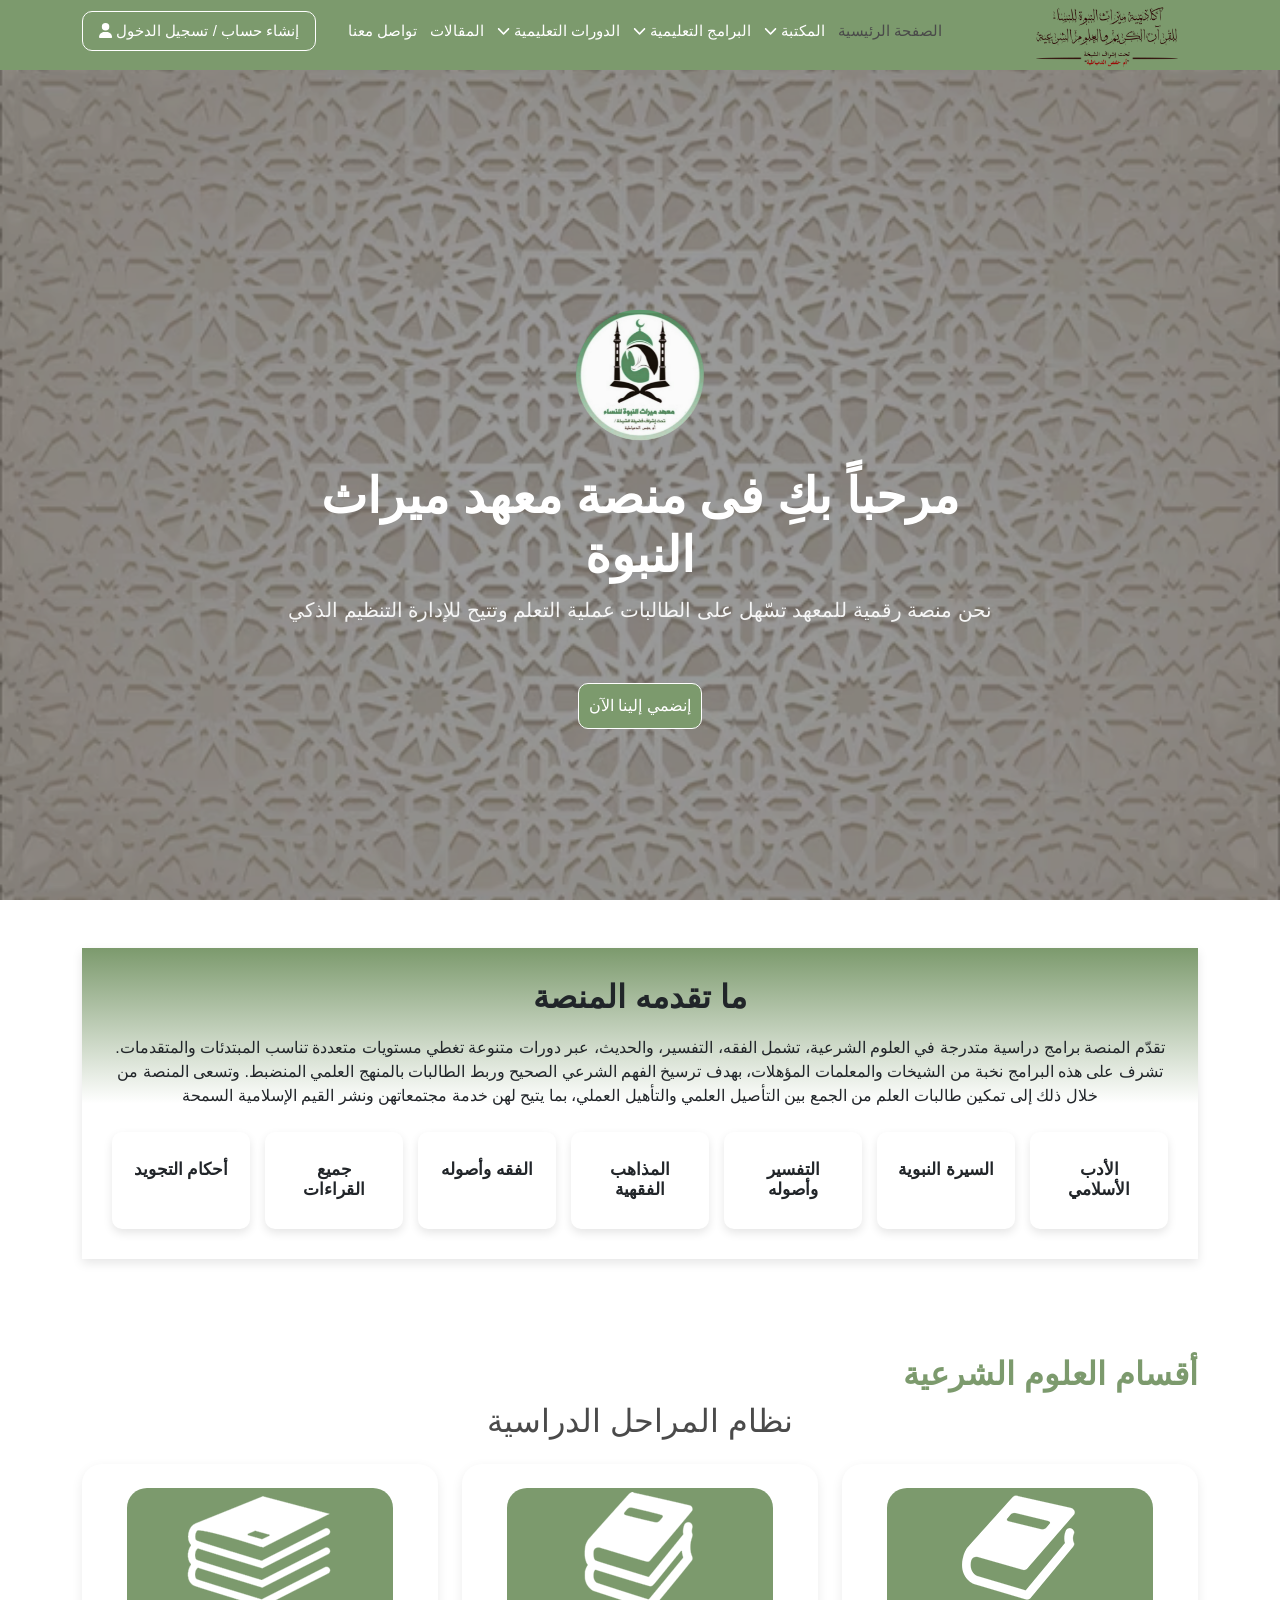
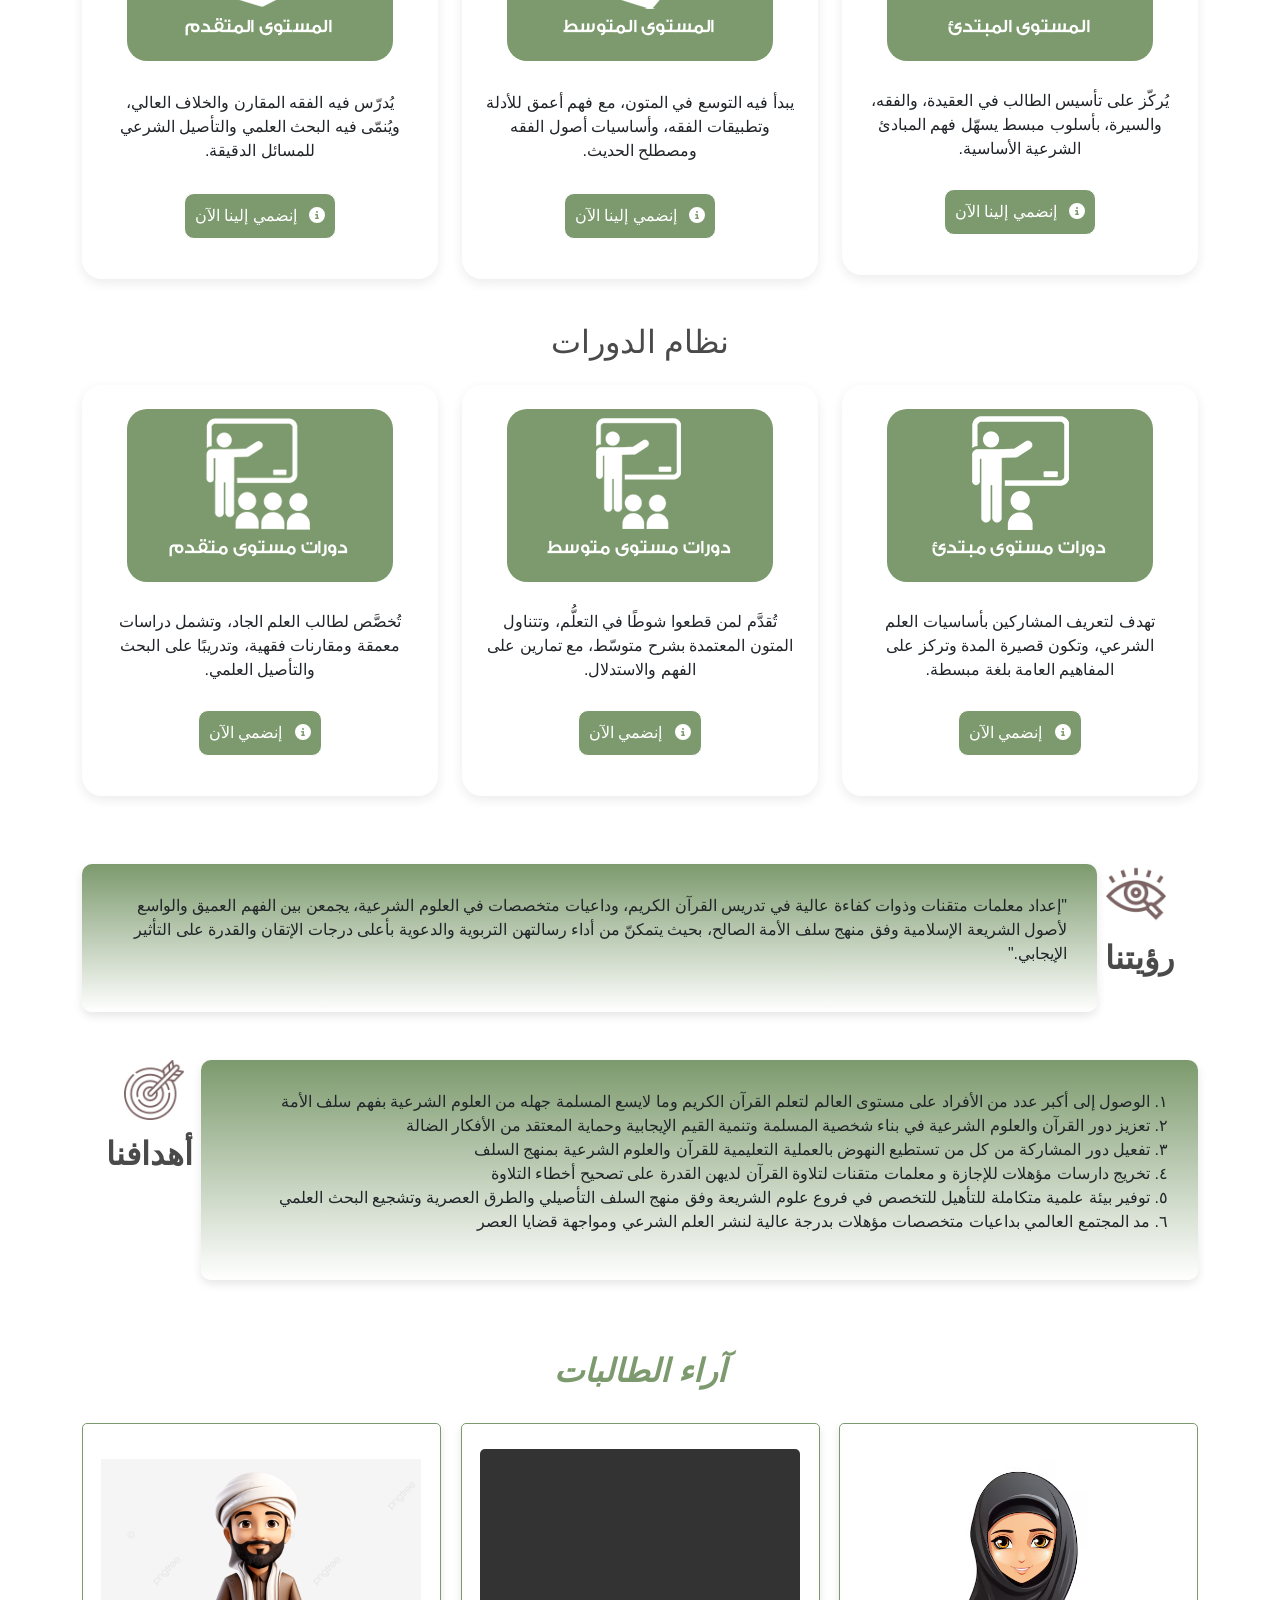
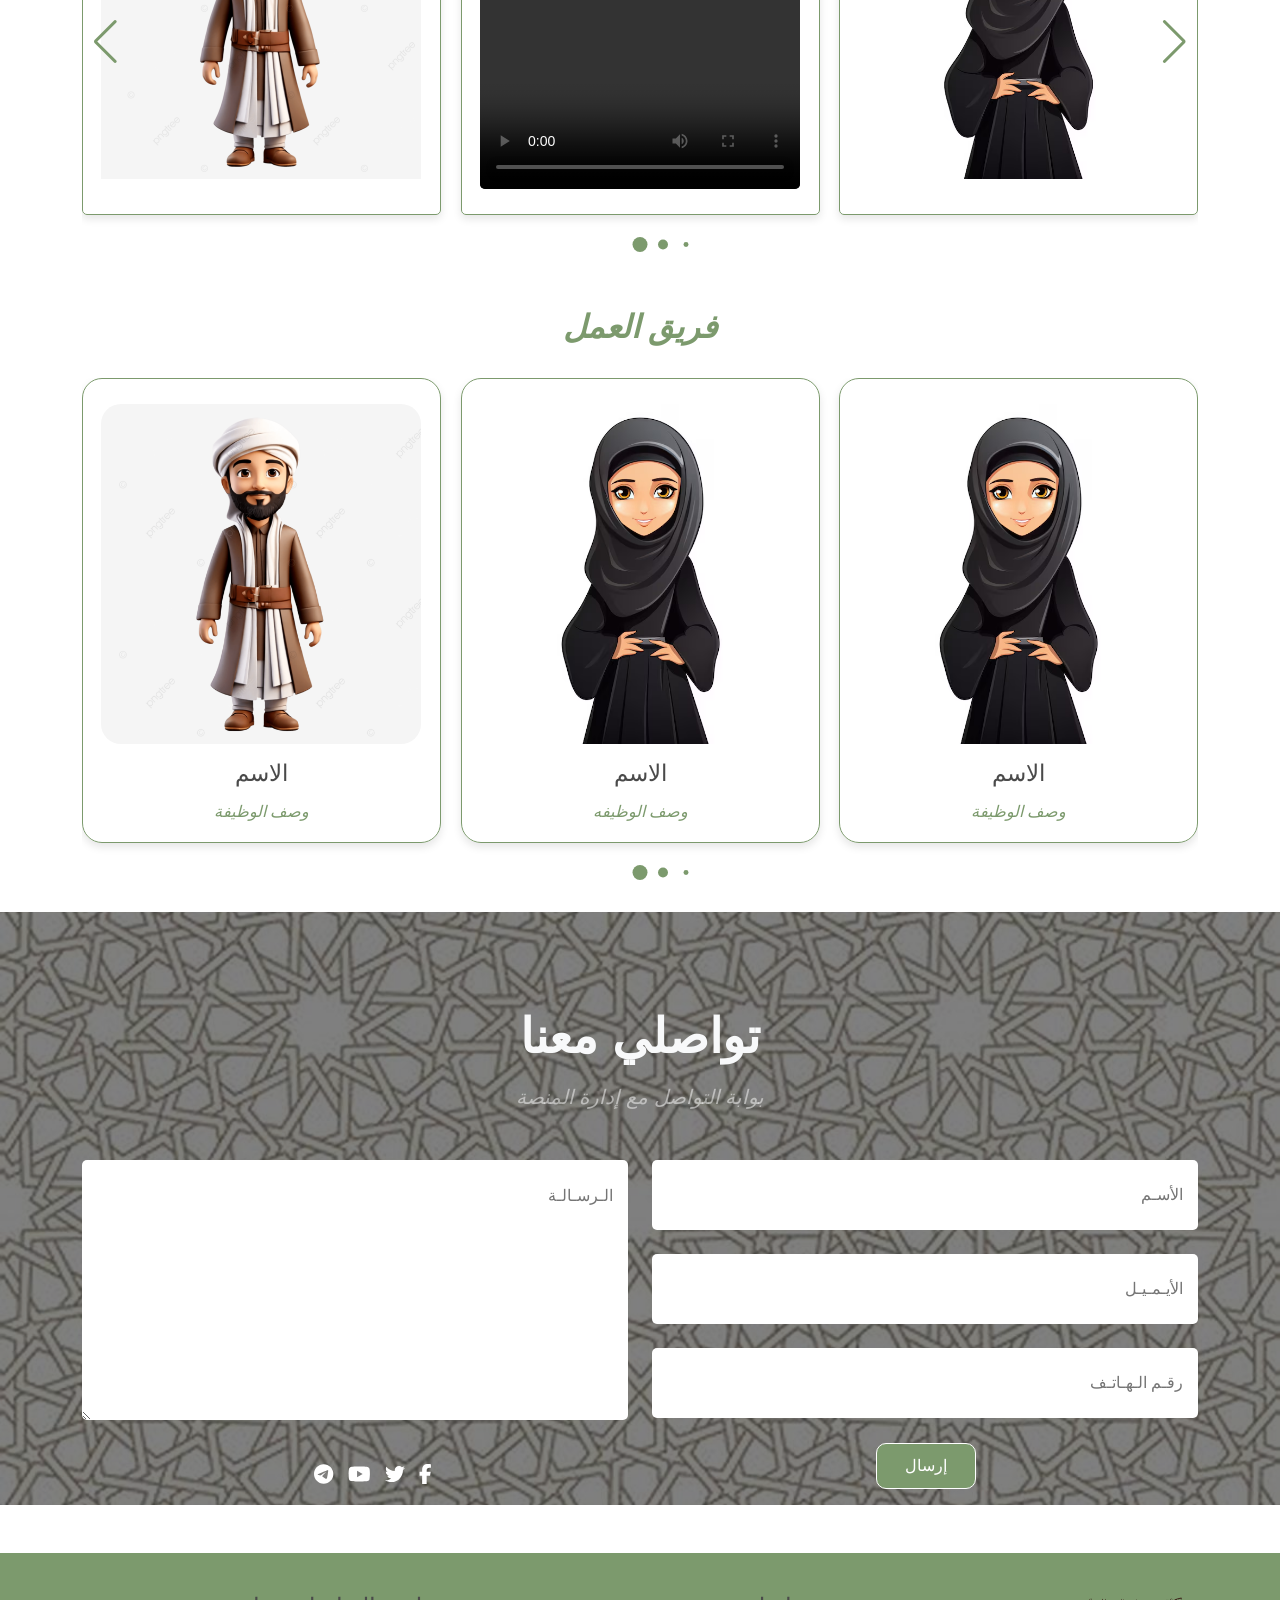
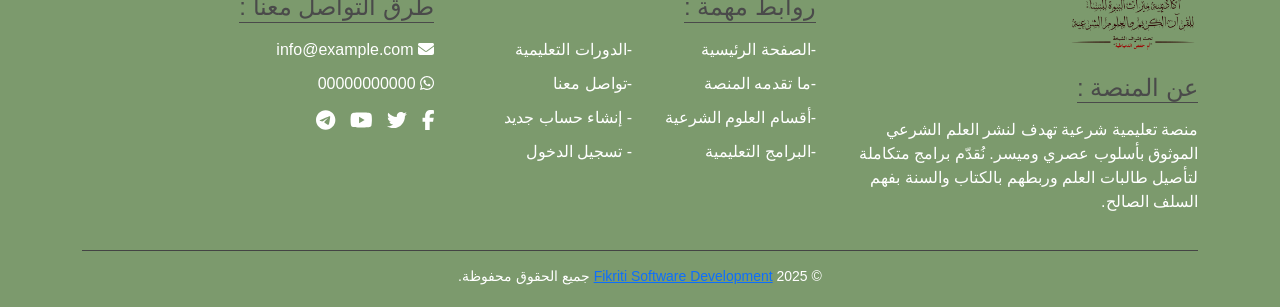
==== commit e1f117ae: "commit 3" ====
--- a/index.html
+++ b/index.html
@@ -9,14 +9,13 @@
     <link rel="icon" href="./images/font.png">
     <link rel="stylesheet" href="css/all.min.css">
     <link rel="stylesheet" href="css/bootstrap.min.css">
-    <link href="https://cdn.jsdelivr.net/npm/bootstrap-icons/font/bootstrap-icons.css" rel="stylesheet">
     <link rel="stylesheet" href="https://cdn.jsdelivr.net/npm/swiper@11/swiper-bundle.min.css" />
 </head>
 
 <body>
 
     <!-- navbar -->
-    <nav class="navbar navbar-expand-lg sticky-top">
+    <nav class="navbar navbar-expand-lg sticky-top fade-in">
         <div class="container">
             <button class="navbar-toggler" type="button" data-bs-toggle="collapse" data-bs-target="#main"
                 aria-controls="main" aria-expanded="false" aria-label="Toggle navigation">
@@ -484,7 +483,7 @@
                     </div>
                 </div>
             </div>
-            <div class="footer-bottom  fade-in-left ">
+            <div class="footer-bottom  fade-in ">
                 © 2025 <a href="https://fikrati-roan.vercel.app" target="_blank">Fikriti Software Development</a> جميع
                 الحقوق محفوظة.
             </div>
--- a/style.css
+++ b/style.css
@@ -80,12 +80,10 @@
     transform: translateY(-100px);
     transition: opacity 1s ease, transform 1s ease;
     padding-top: 0px!important;
-
+    height: 70px;
   }
   .navbar.visible {
     opacity: 1;
-    transform: translateY(0);
-    height: 70px;
   }
   @media (max-width: 992px) {
     .navbar-toggler {
